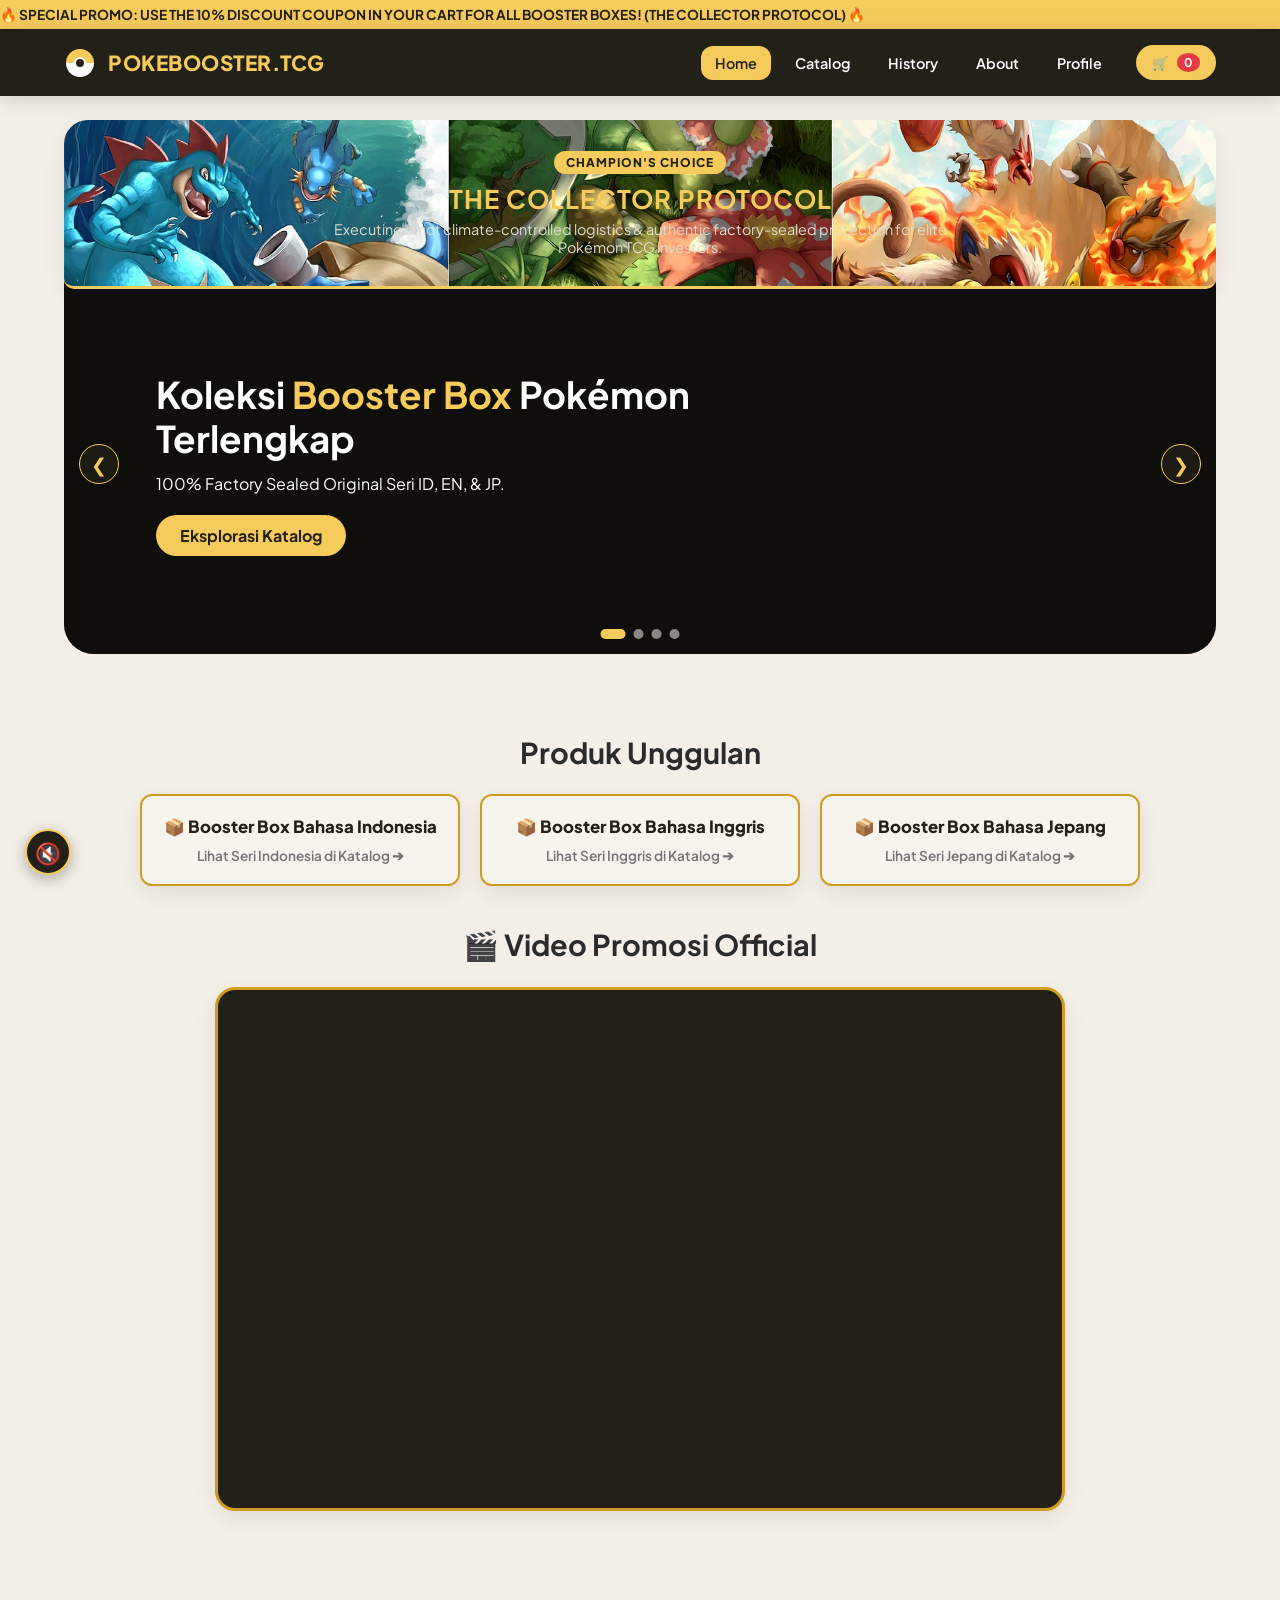
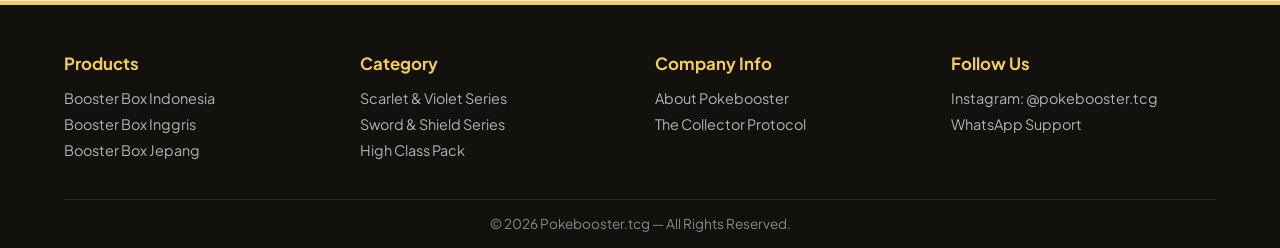
==== index.html @ 258d6175 "Fix HTML encoding issues in index.html" ====
<!DOCTYPE html>
<html lang="id">
<head>
  <meta charset="UTF-8">
  <meta name="viewport" content="width=device-width, initial-scale=1.0">
  <title>Pokebooster.tcg — Home</title>
  <link rel="stylesheet" href="style.css">
  <link href="https://fonts.googleapis.com/css2?family=Plus+Jakarta+Sans:wght@400;600;700;800&display=swap" rel="stylesheet">
</head>
<body>

  <!-- Efek Item Jatuh -->
  <div class="falling-layer">
    <div class="falling-item"></div>
    <div class="falling-item"></div>
    <div class="falling-item"></div>
    <div class="falling-item"></div>
    <div class="falling-item"></div>
  </div>

  <!-- Running Text Promosi -->
  <div class="running-text-container">
    <div class="running-text">
      🔥 SPECIAL PROMO: USE THE 10% DISCOUNT COUPON IN YOUR CART FOR ALL BOOSTER BOXES! (THE COLLECTOR PROTOCOL) 🔥
    </div>
  </div>

  <header>
    <div class="logo-container">
      <div class="ultraball-icon"></div>
      <div class="brand-title">POKEBOOSTER.TCG</div>
    </div>
    
    <button class="mobile-menu-btn" onclick="toggleMobileMenu()">☰</button>

    <nav id="mainNav">
      <ul class="nav-links">
        <li><a href="index.html" class="active">Home</a></li>
        <li><a href="produk.html">Catalog</a></li>
        <li><a href="riwayat.html">History</a></li>
        <li><a href="about.html">About</a></li>
        <li><a href="profil.html">Profile</a></li>
      </ul>
      <button class="cart-trigger" onclick="toggleCartDrawer(true)">
        🛒 <span class="cart-badge" id="cartBadge">0</span>
      </button>
    </nav>
  </header>

  <!-- Audio Background -->
  <audio id="bgAudio" loop src="Cynthia Theme Piano.mp3"></audio>
  <button class="music-toggle-btn-floating" id="audioBtn" onclick="toggleAudio()" title="Toggle BGM Audio">🔊</button>

  <div class="container" style="padding-top: 1.5rem;">
    <!-- Banner Tetap dengan Background Gambar -->
    <div class="protocol-banner-wrapper" style="background-image: url('./bg1 pokebosster.png');"> 
      <div class="protocol-badge">CHAMPION'S CHOICE</div>
      <h2>THE COLLECTOR PROTOCOL</h2>
      <p>Executing strict climate-controlled logistics & authentic factory-sealed protection for elite Pokémon TCG investors.</p>
    </div>

    <!-- Banner Slider -->
    <div class="hero-slider-container">
      <div class="slide-item active" style="background-image: url('./bannerc1.png');">
        <div class="hero-overlay"></div>
        <div class="hero-text">
          <h1>Koleksi <span>Booster Box</span> Pokémon Terlengkap</h1>
          <p>100% Factory Sealed Original Seri ID, EN, & JP.</p><br>
          <a href="produk.html" class="btn-primary">Eksplorasi Katalog</a>
        </div>
      </div>

      <div class="slide-item" style="background-image: url('./bannerc2.png');">
        <div class="hero-overlay"></div>
        <div class="hero-text">
          <h1>Diskon <span>10% All Item</span> Bulan Ini</h1>
          <p>Centang kupon diskon di keranjang belanja Anda!</p><br>
          <a href="produk.html" class="btn-primary">Beli Sekarang</a>
        </div>
      </div>

      <div class="slide-item" style="background-image: url('./bannerc3.png');">
        <div class="hero-overlay"></div>
        <div class="hero-text">
          <h1>Rilis Resmi <span>Seri Jepang & Inggris</span></h1>
          <p>Jaminan produk aman sampai tujuan dalam 2 hari kerja.</p><br>
          <a href="produk.html" class="btn-primary">Cek Seri Jepang</a>
        </div>
      </div>

      <div class="slide-item" style="background-image: url('./bannerc4.png');">
        <div class="hero-overlay"></div>
        <div class="hero-text">
          <h1>Pokebooster.tcg <span>Distributor TCG</span></h1>
          <p>Gudang penyimpanan dikontrol ketat demi menjaga kualitas box.</p><br>
          <a href="about.html" class="btn-primary">About Us</a>
        </div>
      </div>

      <button class="slider-arrow prev" onclick="prevSlide()">❮</button>
      <button class="slider-arrow next" onclick="nextSlide()">❯</button>

      <div class="slider-dots" id="sliderDots">
        <span class="dot active" onclick="goToSlide(0)"></span>
        <span class="dot" onclick="goToSlide(1)"></span>
        <span class="dot" onclick="goToSlide(2)"></span>
        <span class="dot" onclick="goToSlide(3)"></span>
      </div>
    </div>
  </div>

  <!-- Section Produk Unggulan -->
  <div class="container">
    <h2 class="section-title">Produk Unggulan</h2>
    <div class="featured-buttons-container">
      <div class="btn-featured-sub" onclick="window.location.href='produk.html?lang=id'">
        📦 Booster Box Bahasa Indonesia
        <span>Lihat Seri Indonesia di Katalog ➔</span>
      </div>
      <div class="btn-featured-sub" onclick="window.location.href='produk.html?lang=en'">
        📦 Booster Box Bahasa Inggris
        <span>Lihat Seri Inggris di Katalog ➔</span>
      </div>
      <div class="btn-featured-sub" onclick="window.location.href='produk.html?lang=jp'">
        📦 Booster Box Bahasa Jepang
        <span>Lihat Seri Jepang di Katalog ➔</span>
      </div>
    </div>

    <!-- SECTION BARU: Video Promosi YouTube -->
    <div class="video-promo-section">
      <h2 class="section-title" style="margin-top: 40px;">🎬 Video Promosi Official</h2>
      <div class="video-container">
        <iframe width="560" height="315" src="https://www.youtube.com/embed/05w9UVH6zoQ?si=ic3WbvAwfk0LDoc3" title="YouTube video player" frameborder="0" allow="accelerometer; autoplay; clipboard-write; encrypted-media; gyroscope; picture-in-picture; web-share" referrerpolicy="strict-origin-when-cross-origin" allowfullscreen></iframe>
      </div>
    </div>
  </div>

  <!-- Cart Drawer -->
  <div class="cart-drawer" id="cartDrawer">
    <div class="drawer-header">
      <h3>Shopping Cart</h3>
      <button onclick="toggleCartDrawer(false)" style="background:none; border:none; font-size:1.5rem; cursor:pointer;">&times;</button>
    </div>
    <div class="cart-items" id="cartItems"></div>
    
    <div class="coupon-checkbox-container">
      <label class="coupon-label">
        <input type="checkbox" id="discountCheckbox" onchange="toggleDiscount(this.checked)">
        <span>🎟️ Gunakan Kupon Diskon 10%</span>
      </label>
    </div>

    <div class="drawer-footer">
      <div class="total-price" style="display:flex; justify-content:space-between; font-weight:800; margin-bottom:15px;">
        <span>Total:</span><span id="cartTotal">Rp 0</span>
      </div>
      <a href="checkout.html" class="btn-primary" style="display:block; text-align:center;">Proceed to Checkout</a>
    </div>
  </div>

  <!-- Footer Rapi & Seragam -->
  <footer>
    <div class="footer-content">
      <div class="footer-col">
        <h4>Products</h4>
        <ul>
          <li><a href="produk.html?lang=id">Booster Box Indonesia</a></li>
          <li><a href="produk.html?lang=en">Booster Box Inggris</a></li>
          <li><a href="produk.html?lang=jp">Booster Box Jepang</a></li>
        </ul>
      </div>
      <div class="footer-col">
        <h4>Category</h4>
        <ul>
          <li>Scarlet & Violet Series</li>
          <li>Sword & Shield Series</li>
          <li>High Class Pack</li>
        </ul>
      </div>
      <div class="footer-col">
        <h4>Company Info</h4>
        <ul>
          <li><a href="about.html">About Pokebooster</a></li>
          <li><a href="about.html">The Collector Protocol</a></li>
        </ul>
      </div>
      <div class="footer-col">
        <h4>Follow Us</h4>
        <ul>
          <li>Instagram: @pokebooster.tcg</li>
          <li>WhatsApp Support</li>
        </ul>
      </div>
    </div>
    <div class="footer-bottom">
      &copy; 2026 Pokebooster.tcg — All Rights Reserved.
    </div>
  </footer>

  <script src="script.js"></script>
  <script>
    let slideIndex = 0;
    const slides = document.querySelectorAll('.slide-item');
    const dots = document.querySelectorAll('.dot');
    let slideTimer;

    function showSlide(n) {
      slides.forEach(s => s.classList.remove('active'));
      dots.forEach(d => d.classList.remove('active'));
      
      slideIndex = (n + slides.length) % slides.length;
      slides[slideIndex].classList.add('active');
      if(dots[slideIndex]) dots[slideIndex].classList.add('active');
    }

    function nextSlide() { showSlide(slideIndex + 1); resetSlideTimer(); }
    function prevSlide() { showSlide(slideIndex - 1); resetSlideTimer(); }
    function goToSlide(n) { showSlide(n); resetSlideTimer(); }

    function resetSlideTimer() {
      clearInterval(slideTimer);
      slideTimer = setInterval(() => { showSlide(slideIndex + 1); }, 6000);
    }

    resetSlideTimer();

    // Handling Autoplay Audio
    document.addEventListener('click', function() {
      const audio = document.getElementById('bgAudio');
      if (audio && audio.paused) {
        audio.play().catch(error => console.log("Autoplay diblokir browser:", error));
      }
    }, { once: true });

    function toggleAudio() {
      const audio = document.getElementById('bgAudio');
      const btn = document.getElementById('audioBtn');
      if (audio.paused) {
        audio.play();
        btn.textContent = '🔊';
      } else {
        audio.pause();
        btn.textContent = '🔇';
      }
    }
  </script>
</body>
</html>
---- style.css ----
/* =========================================================
   FILENAME: style.css
   ========================================================= */

/* Palette Ultra Ball, Cynthia Theme & Reversed White/Warm Colors */
:root {
  --primary-gold: #f5cb5c;
  --secondary-gold: #cd9c20;
  --dark-black: #1a1a1a;
  --jet-black: #232018;
  
  --warm-bg: #ffffff;
  --card-bg: #f7f4ed;
  --accent-cream: #f2ecdd;
  
  --text-dark: #2b2b2b;
  --text-muted: #737373;
  --radius-lg: 20px;
  --radius-md: 12px;
  --shadow-soft: 0 8px 24px rgba(0, 0, 0, 0.08);
}

* {
  margin: 0;
  padding: 0;
  box-sizing: border-box;
  font-family: 'Plus Jakarta Sans', sans-serif;
}

body {
  /* Background Pattern Utama Seluruh Halaman */
  background-color: #f4f0e8;
  background-image: url('background.jpg'); /* <--- INPUT FOTO BACKGROUND (Simpan file background.jpg di folder root project) */
  background-repeat: repeat;
  background-size: 350px auto;
  color: var(--text-dark);
  position: relative;
  overflow-x: hidden;
}

a {
  text-decoration: none;
  color: inherit;
}

/* --- Efek Animasi Item Jatuh --- */
.falling-layer {
  position: fixed;
  top: 0;
  left: 0;
  width: 100%;
  height: 100vh;
  pointer-events: none;
  z-index: 0;
  overflow: hidden;
}

.falling-item {
  position: absolute;
  top: -50px;
  width: 40px;
  height: 40px;
  background-image: url('falling-item.png'); /* <--- INPUT FOTO ITEM JATUH (Misal icon Pokeball PNG transparan) */
  background-size: contain;
  background-repeat: no-repeat;
  opacity: 0.8;
  animation: fallAndFade 5s linear infinite;
}

.falling-item:nth-child(1) { left: 10%; animation-delay: 0s; animation-duration: 4.5s; }
.falling-item:nth-child(2) { left: 30%; animation-delay: 1.5s; animation-duration: 5.5s; }
.falling-item:nth-child(3) { left: 55%; animation-delay: 0.8s; animation-duration: 4.8s; }
.falling-item:nth-child(4) { left: 75%; animation-delay: 2.2s; animation-duration: 5.2s; }
.falling-item:nth-child(5) { left: 90%; animation-delay: 3.1s; animation-duration: 6s; }

@keyframes fallAndFade {
  0% {
    top: -50px;
    opacity: 0.9;
    transform: translateY(0) rotate(0deg);
    filter: blur(0px);
  }
  70% {
    opacity: 0.6;
    filter: blur(1px);
  }
  100% {
    top: 25vh;
    opacity: 0;
    transform: translateY(0) rotate(180deg);
    filter: blur(4px);
  }
}

/* Running Text Promo */
.running-text-container {
  background: var(--primary-gold);
  color: var(--jet-black);
  font-weight: 700;
  padding: 6px 0;
  overflow: hidden;
  white-space: nowrap;
  font-size: 0.85rem;
  position: relative;
  z-index: 10;
}

.running-text {
  display: inline-block;
  animation: marquee 18s linear infinite;
}

@keyframes marquee {
  0% { transform: translateX(100%); }
  100% { transform: translateX(-100%); }
}

/* Header & Navigasi */
header {
  background: var(--jet-black);
  color: #fff;
  padding: 1rem 5%;
  display: flex;
  justify-content: space-between;
  align-items: center;
  position: sticky;
  top: 0;
  z-index: 100;
  box-shadow: 0 4px 20px rgba(0, 0, 0, 0.15);
}

.logo-container {
  display: flex;
  align-items: center;
  gap: 12px;
}

.ultraball-icon {
  width: 32px;
  height: 32px;
  border-radius: 50%;
  background: linear-gradient(180deg, var(--primary-gold) 50%, #fff 50%);
  border: 2px solid var(--jet-black);
  position: relative;
}

.ultraball-icon::after {
  content: '';
  position: absolute;
  top: 50%; left: 50%;
  transform: translate(-50%, -50%);
  width: 8px; height: 8px;
  background: var(--jet-black);
  border-radius: 50%;
  border: 2px solid #fff;
}

.brand-title {
  font-size: 1.3rem;
  font-weight: 800;
  color: var(--primary-gold);
  letter-spacing: 0.5px;
}

nav {
  display: flex;
  align-items: center;
  gap: 20px;
}

.nav-links {
  display: flex;
  gap: 10px;
  list-style: none;
}

.nav-links a {
  color: #fff;
  font-weight: 600;
  padding: 8px 14px;
  border-radius: var(--radius-md);
  transition: all 0.3s ease;
  font-size: 0.9rem;
}

.nav-links a:hover,
.nav-links a.active {
  background: var(--primary-gold);
  color: var(--jet-black);
}

.mobile-menu-btn {
  display: none;
  background: none;
  border: none;
  color: var(--primary-gold);
  font-size: 1.8rem;
  cursor: pointer;
}

.cart-trigger {
  position: relative;
  background: var(--primary-gold);
  border: none;
  padding: 8px 16px;
  border-radius: 30px;
  cursor: pointer;
  font-weight: 700;
  color: var(--jet-black);
  display: flex;
  align-items: center;
  gap: 8px;
}

.cart-badge {
  background: #e63946;
  color: white;
  font-size: 0.75rem;
  padding: 2px 7px;
  border-radius: 50%;
}

/* Floating Audio Button */
.music-toggle-btn-floating {
  position: fixed;
  bottom: 25px;
  left: 25px;
  width: 46px;
  height: 46px;
  border-radius: 50%;
  background: var(--jet-black);
  color: var(--primary-gold);
  border: 2px solid var(--primary-gold);
  font-size: 1.3rem;
  cursor: pointer;
  display: flex;
  align-items: center;
  justify-content: center;
  z-index: 150;
  box-shadow: 0 4px 15px rgba(0,0,0,0.3);
  transition: transform 0.2s;
}

.music-toggle-btn-floating:hover {
  transform: scale(1.1);
}

/* Banner Tetap (Champion's Choice) */
.protocol-banner-wrapper {
  position: relative;
  background-image: linear-gradient(rgba(26, 23, 16, 0.82), rgba(26, 23, 16, 0.82)), url('banner-protocol.jpg'); /* <--- INPUT GAMBAR BANNER TETAP (Simpan banner-protocol.jpg di folder root) */
  background-size: cover;
  background-position: center;
  color: #fff;
  padding: 30px 35px;
  border-radius: 24px 24px 10px 10px;
  border-bottom: 3px solid var(--primary-gold);
  box-shadow: var(--shadow-soft);
  margin-bottom: -15px;
  z-index: 2;
  text-align: center;
}

.protocol-badge {
  display: inline-block;
  background: var(--primary-gold);
  color: var(--jet-black);
  font-size: 0.75rem;
  font-weight: 800;
  padding: 4px 12px;
  border-radius: 20px;
  letter-spacing: 1px;
  margin-bottom: 8px;
}

.protocol-banner-wrapper h2 {
  font-size: 1.6rem;
  color: var(--primary-gold);
  letter-spacing: 1px;
}

.protocol-banner-wrapper p {
  font-size: 0.9rem;
  color: #e0dcd0;
  max-width: 650px;
  margin: 5px auto 0;
}

/* Slider */
.hero-slider-container {
  position: relative;
  width: 100%;
  height: 380px;
  overflow: hidden;
  border-radius: 10px 10px 30px 30px;
  background: var(--jet-black);
  z-index: 1;
}

.slide-item {
  position: absolute;
  top: 0; left: 0; width: 100%; height: 100%;
  opacity: 0;
  transition: opacity 0.8s ease-in-out;
  display: flex;
  align-items: center;
  justify-content: space-between;
  padding: 0 8%;
  background-size: cover;
  background-position: center;
}

.slide-item.active { opacity: 1; }

.hero-overlay {
  position: absolute;
  top:0; left:0; width:100%; height:100%;
  background: rgba(0, 0, 0, 0.55);
}

.hero-text {
  position: relative;
  z-index: 2;
  max-width: 600px;
  color: #fff;
}

.hero-text h1 {
  font-size: 2.3rem;
  line-height: 1.2;
  margin-bottom: 0.8rem;
}

.hero-text span { color: var(--primary-gold); }

.slider-arrow {
  position: absolute;
  top: 50%;
  transform: translateY(-50%);
  background: rgba(35, 32, 24, 0.7);
  color: var(--primary-gold);
  border: 1px solid var(--primary-gold);
  width: 40px; height: 40px;
  border-radius: 50%;
  font-size: 1.2rem;
  cursor: pointer;
  z-index: 10;
  display: flex;
  align-items: center;
  justify-content: center;
  transition: background 0.2s;
}

.slider-arrow:hover {
  background: var(--primary-gold);
  color: var(--jet-black);
}

.slider-arrow.prev { left: 15px; }
.slider-arrow.next { right: 15px; }

.slider-dots {
  position: absolute;
  bottom: 15px;
  left: 50%;
  transform: translateX(-50%);
  display: flex;
  gap: 8px;
  z-index: 10;
}

.dot {
  width: 10px; height: 10px;
  background: rgba(255, 255, 255, 0.5);
  border-radius: 50%;
  cursor: pointer;
  transition: all 0.3s;
}

.dot.active {
  background: var(--primary-gold);
  width: 25px;
  border-radius: 10px;
}

.btn-primary {
  display: inline-block;
  padding: 10px 24px;
  background: var(--primary-gold);
  color: var(--jet-black);
  font-weight: 700;
  border-radius: 30px;
  border: none;
  cursor: pointer;
  transition: transform 0.2s, background 0.2s;
  text-align: center;
}

.btn-primary:hover {
  transform: translateY(-2px);
}

.btn-back {
  background: var(--accent-cream);
  color: var(--jet-black);
  border: 1px solid #d5cfbd;
  padding: 6px 14px;
  border-radius: 6px;
  font-weight: 700;
  font-size: 0.85rem;
  text-decoration: none;
  display: inline-block;
  transition: background 0.2s;
}

.btn-back:hover {
  background: var(--primary-gold);
}

.container {
  padding: 2.5rem 5%;
  position: relative;
  z-index: 1;
}

.section-title {
  font-size: 1.8rem;
  margin-bottom: 1.5rem;
  text-align: center;
}

/* Feature Submenu Buttons */
.featured-buttons-container {
  display: flex;
  justify-content: center;
  gap: 20px;
  flex-wrap: wrap;
  margin-top: 20px;
}

.btn-featured-sub {
  flex: 1;
  min-width: 240px;
  max-width: 320px;
  padding: 20px 15px;
  background: var(--card-bg);
  border: 2px solid var(--secondary-gold);
  border-radius: var(--radius-md);
  text-align: center;
  font-weight: 800;
  font-size: 1.05rem;
  color: var(--jet-black);
  box-shadow: var(--shadow-soft);
  cursor: pointer;
  transition: all 0.3s ease;
  display: flex;
  flex-direction: column;
  align-items: center;
  gap: 10px;
}

.btn-featured-sub:hover {
  background: var(--primary-gold);
  transform: translateY(-4px);
  box-shadow: 0 10px 20px rgba(0,0,0,0.12);
}

.btn-featured-sub span {
  font-size: 0.85rem;
  font-weight: 600;
  color: var(--text-muted);
}

/* Section Video Promo YouTube */
.video-promo-section {
  margin-top: 40px;
  text-align: center;
}

.video-container {
  position: relative;
  width: 100%;
  max-width: 850px;
  margin: 0 auto;
  padding-bottom: 45%; /* Aspect Ratio 16:9 Ringkas */
  height: 0;
  overflow: hidden;
  border-radius: var(--radius-lg);
  border: 3px solid var(--secondary-gold);
  box-shadow: var(--shadow-soft);
  background: var(--jet-black);
}

.video-container iframe {
  position: absolute;
  top: 0;
  left: 0;
  width: 100%;
  height: 100%;
  border: 0;
}

.product-grid {
  display: grid;
  grid-template-columns: repeat(3, 1fr);
  gap: 25px;
}

.product-card {
  background: var(--card-bg);
  border-radius: var(--radius-md);
  padding: 12px;
  box-shadow: var(--shadow-soft);
  border: 1px solid #e2ded4;
  position: relative;
  cursor: pointer;
  transition: transform 0.2s, box-shadow 0.2s;
}

.product-card:hover {
  transform: translateY(-4px);
  box-shadow: 0 10px 20px rgba(0,0,0,0.1);
}

.card-ultraball-badge {
  position: absolute;
  top: 18px; right: 18px;
  z-index: 5;
}

.product-img {
  width: 100%;
  height: 200px;
  object-fit: cover;
  border-radius: 8px;
  margin-bottom: 10px;
  background: #fff;
}

.card-amor-info {
  background: var(--accent-cream);
  padding: 10px;
  border-radius: 8px;
  display: flex;
  justify-content: space-between;
  align-items: center;
  margin-bottom: 10px;
}

.card-amor-title {
  font-size: 0.95rem;
  font-weight: 700;
  color: var(--jet-black);
  max-width: 60%;
  white-space: nowrap;
  overflow: hidden;
  text-overflow: ellipsis;
}

.card-amor-price {
  font-size: 0.95rem;
  font-weight: 800;
  color: #c92a2a;
  background: #ffe3e3;
  padding: 4px 8px;
  border-radius: 6px;
}

.btn-add-cart {
  width: 100%;
  background: var(--jet-black);
  color: #fff;
  border: none;
  padding: 8px;
  border-radius: 6px;
  font-weight: 700;
  cursor: pointer;
}

.btn-add-cart:hover {
  background: var(--primary-gold);
  color: var(--jet-black);
}

/* Profile Card */
.profile-card {
  background: var(--card-bg);
  border: 2px solid var(--primary-gold);
  border-radius: var(--radius-lg);
  padding: 25px;
  display: flex;
  gap: 25px;
  align-items: center;
  max-width: 650px;
  margin: auto;
  box-shadow: var(--shadow-soft);
}

.profile-img {
  width: 140px;
  height: 160px;
  object-fit: cover;
  border-radius: 10px;
  border: 2px solid var(--jet-black);
}

.profile-info h3 { margin-bottom: 12px; font-size: 1.2rem; }
.profile-info p { margin-bottom: 6px; font-size: 0.95rem; }

/* Filter & Search */
.sidebar-floating {
  position: fixed;
  left: 15px;
  top: 50%;
  transform: translateY(-50%);
  background: var(--jet-black);
  padding: 12px 8px;
  border-radius: 25px;
  display: flex;
  flex-direction: column;
  gap: 12px;
  z-index: 90;
}

.filter-btn {
  background: transparent;
  border: none;
  color: #fff;
  font-weight: 700;
  cursor: pointer;
  width: 36px; height: 36px;
  border-radius: 50%;
}

.filter-btn.active, .filter-btn:hover {
  background: var(--primary-gold);
  color: var(--jet-black);
}

.search-container {
  max-width: 400px;
  margin: 0 auto 25px;
}

.search-input {
  width: 100%;
  padding: 10px 18px;
  border-radius: 20px;
  border: 1px solid #ccc;
  outline: none;
  background: var(--card-bg);
}

/* Cart Drawer */
.cart-drawer {
  position: fixed;
  top: 0; right: -400px;
  width: 360px; height: 100vh;
  background: #fff;
  box-shadow: -5px 0 25px rgba(0, 0, 0, 0.15);
  z-index: 200;
  transition: right 0.3s ease;
  padding: 20px;
  display: flex;
  flex-direction: column;
}

.cart-drawer.open { right: 0; }

.drawer-header {
  display: flex;
  justify-content: space-between;
  align-items: center;
  border-bottom: 2px solid var(--card-bg);
  padding-bottom: 10px;
}

.cart-items { flex: 1; overflow-y: auto; margin: 15px 0; }

.cart-item {
  display: flex;
  gap: 10px;
  margin-bottom: 12px;
  align-items: center;
  border-bottom: 1px solid #eee;
  padding-bottom: 8px;
}

.cart-item-img { width: 50px; height: 50px; border-radius: 6px; object-fit: cover; }

.btn-delete-item {
  background: none;
  border: none;
  color: #e63946;
  cursor: pointer;
  font-size: 1.1rem;
}

.coupon-checkbox-container {
  background: var(--card-bg);
  padding: 10px 12px;
  border-radius: 8px;
  margin-bottom: 15px;
  border: 1px solid #e0dad0;
}

.coupon-label {
  display: flex;
  align-items: center;
  gap: 10px;
  font-size: 0.85rem;
  font-weight: 700;
  cursor: pointer;
  color: var(--jet-black);
}

.coupon-label input[type="checkbox"] {
  width: 18px; height: 18px;
  accent-color: var(--secondary-gold);
  cursor: pointer;
}

.centered-wrapper {
  min-height: 75vh;
  display: flex;
  justify-content: center;
  align-items: center;
  padding: 20px;
  position: relative;
  z-index: 1;
}

.form-box {
  background: var(--card-bg);
  padding: 30px;
  border-radius: var(--radius-lg);
  width: 100%;
  max-width: 480px;
  box-shadow: var(--shadow-soft);
  border: 1px solid #e0e0e0;
}

.form-group { margin-bottom: 15px; }
.form-group label { display: block; font-weight: 600; margin-bottom: 5px; }
.form-group input, .form-group select {
  width: 100%;
  padding: 10px;
  border-radius: 8px;
  border: 1px solid #ccc;
  background: #fff;
}

/* Footer Rapi Seragam */
footer {
  background: #12110e;
  color: #e0e0e0;
  padding: 3rem 5% 1rem;
  border-top: 4px solid var(--primary-gold);
  margin-top: 50px;
  position: relative;
  z-index: 10;
}

.footer-content {
  display: grid;
  grid-template-columns: repeat(auto-fit, minmax(180px, 1fr));
  gap: 30px;
  margin-bottom: 2rem;
}

.footer-col h4 {
  color: var(--primary-gold);
  margin-bottom: 15px;
  font-size: 1.05rem;
}

.footer-col ul { list-style: none; }
.footer-col ul li { margin-bottom: 8px; font-size: 0.9rem; color: #b3b3b3; }
.footer-col ul li a { color: #b3b3b3; transition: color 0.2s; }
.footer-col ul li a:hover { color: var(--primary-gold); }

.footer-bottom {
  text-align: center;
  padding-top: 15px;
  border-top: 1px solid #2b2b2b;
  font-size: 0.85rem;
  color: #888;
}

/* Media Query Responsif Mobile */
@media (max-width: 768px) {
  header { padding: 0.8rem 4%; }
  .mobile-menu-btn { display: block; }

  nav {
    position: absolute;
    top: 100%;
    left: 0;
    width: 100%;
    background: var(--jet-black);
    flex-direction: column;
    align-items: flex-start;
    padding: 15px 5%;
    display: none;
    border-bottom: 2px solid var(--primary-gold);
    box-shadow: 0 10px 15px rgba(0,0,0,0.3);
  }

  nav.open { display: flex; }

  .nav-links {
    flex-direction: column;
    width: 100%;
    gap: 5px;
  }

  .nav-links a {
    display: block;
    width: 100%;
    padding: 10px;
  }

  .cart-trigger {
    margin-top: 10px;
    width: 100%;
    justify-content: center;
  }

  .product-grid { grid-template-columns: 1fr; }
  
  .sidebar-floating {
    position: static;
    transform: none;
    flex-direction: row;
    justify-content: center;
    margin-bottom: 15px;
    border-radius: 12px;
  }

  .hero-slider-container { height: 300px; }
  .hero-text h1 { font-size: 1.5rem; }
  .profile-card { flex-direction: column; text-align: center; }
  .video-container { padding-bottom: 56.25%; }
}
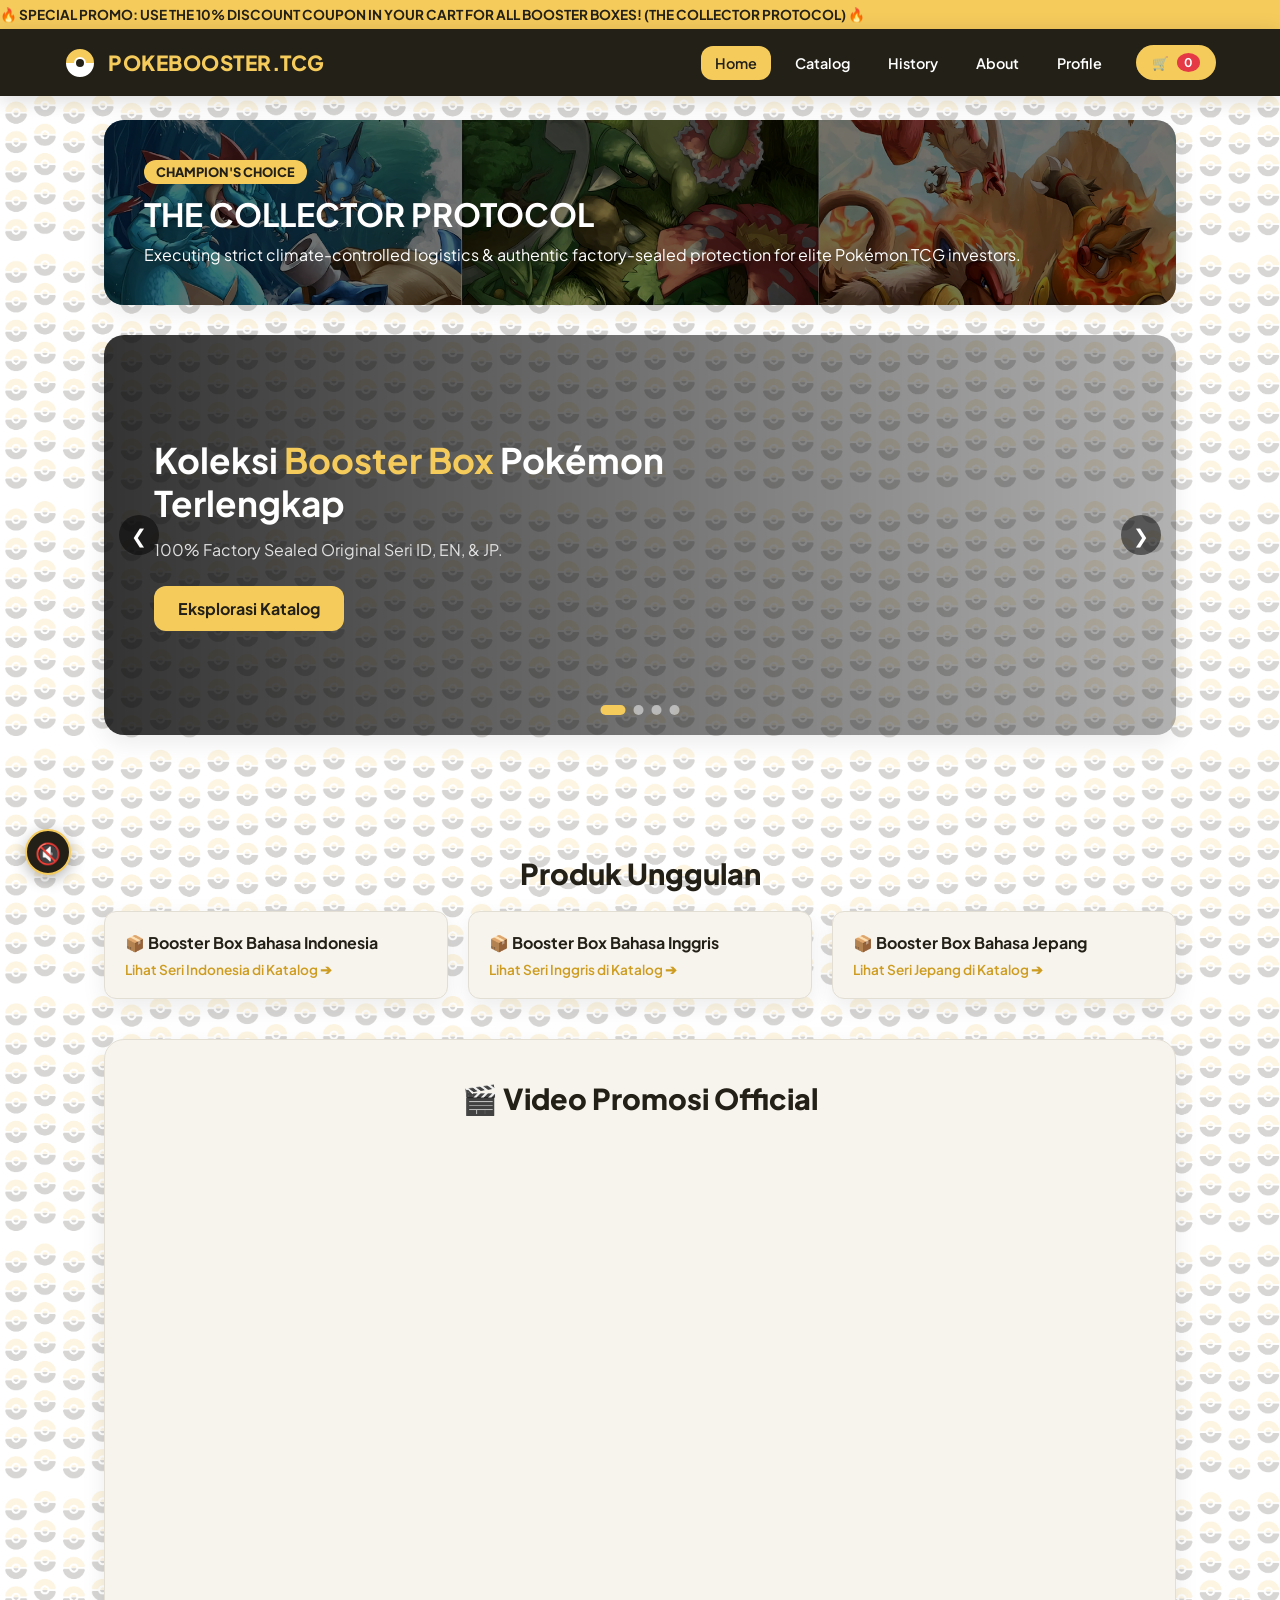
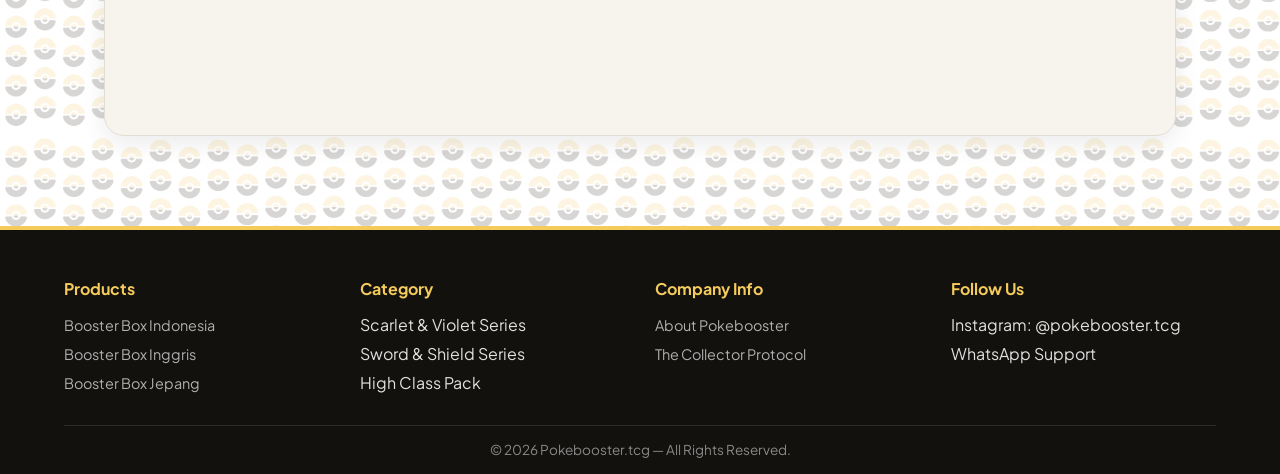
==== commit 90da4dfd: "Update index.html" ====
--- a/index.html
+++ b/index.html
@@ -4,12 +4,560 @@
   <meta charset="UTF-8">
   <meta name="viewport" content="width=device-width, initial-scale=1.0">
   <title>Pokebooster.tcg — Home</title>
-  <link rel="stylesheet" href="style.css">
   <link href="https://fonts.googleapis.com/css2?family=Plus+Jakarta+Sans:wght@400;600;700;800&display=swap" rel="stylesheet">
+  <style>
+    :root {
+      --primary-gold: #f5cb5c;
+      --secondary-gold: #cd9c20;
+      --jet-black: #232018;
+      --card-bg: #f7f4ed;
+      --text-dark: #2b2b2b;
+      --radius-lg: 20px;
+      --radius-md: 12px;
+      --shadow-soft: 0 8px 24px rgba(0, 0, 0, 0.08);
+    }
+
+    * {
+      margin: 0;
+      padding: 0;
+      box-sizing: border-box;
+      font-family: 'Plus Jakarta Sans', sans-serif;
+    }
+
+    /* KELUHAN 3: Background utama wajib menggunakan "bg putih pokeball.png" */
+    body {
+      background-color: #f4f0e8;
+      background-image: url('bg putih pokeball.png');
+      background-repeat: repeat;
+      background-size: 350px auto;
+      color: var(--text-dark);
+      position: relative;
+      overflow-x: hidden;
+    }
+
+    a {
+      text-decoration: none;
+      color: inherit;
+    }
+
+    /* KELUHAN 2: Perbaikan total efek item jatuh wajib menggunakan "POKEBALL.png" agar tampil aktif */
+    .falling-layer {
+      position: fixed;
+      top: 0;
+      left: 0;
+      width: 100%;
+      height: 100vh;
+      pointer-events: none;
+      z-index: 0;
+      overflow: hidden;
+    }
+
+    .falling-item {
+      position: absolute;
+      top: -50px;
+      width: 45px;
+      height: 45px;
+      background-image: url('POKEBALL.png');
+      background-size: contain;
+      background-repeat: no-repeat;
+      opacity: 0.85;
+      animation: fallAndFade 6s linear infinite;
+    }
+
+    .falling-item:nth-child(1) { left: 10%; animation-delay: 0s; animation-duration: 5s; }
+    .falling-item:nth-child(2) { left: 25%; animation-delay: 1.5s; animation-duration: 6s; }
+    .falling-item:nth-child(3) { left: 45%; animation-delay: 0.5s; animation-duration: 4.5s; }
+    .falling-item:nth-child(4) { left: 65%; animation-delay: 2.2s; animation-duration: 5.5s; }
+    .falling-item:nth-child(5) { left: 85%; animation-delay: 1s; animation-duration: 6.5s; }
+
+    @keyframes fallAndFade {
+      0% {
+        top: -60px;
+        opacity: 0.9;
+        transform: translateY(0) rotate(0deg);
+      }
+      100% {
+        top: 100vh;
+        opacity: 0.1;
+        transform: translateY(0) rotate(360deg);
+      }
+    }
+
+    /* Running Text Promo */
+    .running-text-container {
+      background: var(--primary-gold);
+      color: var(--jet-black);
+      font-weight: 700;
+      padding: 6px 0;
+      overflow: hidden;
+      white-space: nowrap;
+      font-size: 0.85rem;
+      position: relative;
+      z-index: 10;
+    }
+
+    .running-text {
+      display: inline-block;
+      animation: marquee 18s linear infinite;
+    }
+
+    @keyframes marquee {
+      0% { transform: translateX(100%); }
+      100% { transform: translateX(-100%); }
+    }
+
+    /* Header & Navigasi */
+    header {
+      background: var(--jet-black);
+      color: #fff;
+      padding: 1rem 5%;
+      display: flex;
+      justify-content: space-between;
+      align-items: center;
+      position: sticky;
+      top: 0;
+      z-index: 100;
+      box-shadow: 0 4px 20px rgba(0, 0, 0, 0.15);
+    }
+
+    .logo-container {
+      display: flex;
+      align-items: center;
+      gap: 12px;
+    }
+
+    .ultraball-icon {
+      width: 32px;
+      height: 32px;
+      border-radius: 50%;
+      background: linear-gradient(180deg, var(--primary-gold) 50%, #fff 50%);
+      border: 2px solid var(--jet-black);
+      position: relative;
+    }
+
+    .ultraball-icon::after {
+      content: '';
+      position: absolute;
+      top: 50%; left: 50%;
+      transform: translate(-50%, -50%);
+      width: 8px; height: 8px;
+      background: var(--jet-black);
+      border-radius: 50%;
+      border: 2px solid #fff;
+    }
+
+    .brand-title {
+      font-size: 1.3rem;
+      font-weight: 800;
+      color: var(--primary-gold);
+      letter-spacing: 0.5px;
+    }
+
+    nav {
+      display: flex;
+      align-items: center;
+      gap: 20px;
+    }
+
+    .nav-links {
+      display: flex;
+      gap: 10px;
+      list-style: none;
+    }
+
+    .nav-links a {
+      color: #fff;
+      font-weight: 600;
+      padding: 8px 14px;
+      border-radius: var(--radius-md);
+      transition: all 0.3s ease;
+      font-size: 0.9rem;
+    }
+
+    .nav-links a:hover,
+    .nav-links a.active {
+      background: var(--primary-gold);
+      color: var(--jet-black);
+    }
+
+    .mobile-menu-btn {
+      display: none;
+      background: none;
+      border: none;
+      color: var(--primary-gold);
+      font-size: 1.8rem;
+      cursor: pointer;
+    }
+
+    .cart-trigger {
+      position: relative;
+      background: var(--primary-gold);
+      border: none;
+      padding: 8px 16px;
+      border-radius: 30px;
+      cursor: pointer;
+      font-weight: 700;
+      color: var(--jet-black);
+      display: flex;
+      align-items: center;
+      gap: 8px;
+    }
+
+    .cart-badge {
+      background: #e63946;
+      color: white;
+      font-size: 0.75rem;
+      padding: 2px 7px;
+      border-radius: 50%;
+    }
+
+    .music-toggle-btn-floating {
+      position: fixed;
+      bottom: 25px;
+      left: 25px;
+      width: 46px;
+      height: 46px;
+      border-radius: 50%;
+      background: var(--jet-black);
+      color: var(--primary-gold);
+      border: 2px solid var(--primary-gold);
+      font-size: 1.3rem;
+      cursor: pointer;
+      display: flex;
+      align-items: center;
+      justify-content: center;
+      z-index: 150;
+      box-shadow: 0 4px 15px rgba(0,0,0,0.3);
+      transition: transform 0.2s;
+    }
+
+    .music-toggle-btn-floating:hover {
+      transform: scale(1.1);
+    }
+
+    .container {
+      padding: 2.5rem 5%;
+      position: relative;
+      z-index: 1;
+      max-width: 1200px;
+      margin: 0 auto;
+    }
+
+    .protocol-banner-wrapper {
+      background-size: cover;
+      background-position: center;
+      border-radius: var(--radius-lg);
+      padding: 40px;
+      color: white;
+      margin-bottom: 30px;
+      box-shadow: var(--shadow-soft);
+      position: relative;
+      overflow: hidden;
+    }
+    
+    .protocol-banner-wrapper::before {
+      content: '';
+      position: absolute;
+      top: 0; left: 0; width: 100%; height: 100%;
+      background: rgba(0,0,0,0.55);
+      z-index: 1;
+    }
+
+    .protocol-banner-wrapper > * {
+      position: relative;
+      z-index: 2;
+    }
+
+    .protocol-badge {
+      display: inline-block;
+      background: var(--primary-gold);
+      color: var(--jet-black);
+      padding: 4px 12px;
+      border-radius: 20px;
+      font-weight: 800;
+      font-size: 0.8rem;
+      margin-bottom: 10px;
+    }
+
+    .protocol-banner-wrapper h2 {
+      font-size: 2rem;
+      margin-bottom: 10px;
+    }
+
+    /* Hero Slider */
+    .hero-slider-container {
+      position: relative;
+      border-radius: var(--radius-lg);
+      overflow: hidden;
+      height: 400px;
+      box-shadow: var(--shadow-soft);
+      margin-bottom: 40px;
+    }
+
+    .slide-item {
+      position: absolute;
+      top: 0; left: 0; width: 100%; height: 100%;
+      background-size: cover;
+      background-position: center;
+      display: flex;
+      align-items: center;
+      padding: 50px;
+      opacity: 0;
+      transition: opacity 0.8s ease-in-out;
+    }
+
+    .slide-item.active {
+      opacity: 1;
+    }
+
+    .hero-overlay {
+      position: absolute;
+      top: 0; left: 0; width: 100%; height: 100%;
+      background: linear-gradient(90deg, rgba(0,0,0,0.8) 0%, rgba(0,0,0,0.3) 100%);
+      z-index: 1;
+    }
+
+    .hero-text {
+      position: relative;
+      z-index: 2;
+      color: white;
+      max-width: 600px;
+    }
+
+    .hero-text h1 {
+      font-size: 2.2rem;
+      margin-bottom: 15px;
+      line-height: 1.2;
+    }
+
+    .hero-text h1 span {
+      color: var(--primary-gold);
+    }
+
+    .hero-text p {
+      font-size: 1rem;
+      color: #e0e0e0;
+      margin-bottom: 5px;
+    }
+
+    .btn-primary {
+      display: inline-block;
+      background: var(--primary-gold);
+      color: var(--jet-black);
+      padding: 12px 24px;
+      border-radius: var(--radius-md);
+      font-weight: 700;
+      transition: transform 0.2s;
+      border: none;
+      cursor: pointer;
+    }
+
+    .btn-primary:hover {
+      transform: translateY(-2px);
+      background: #e9be4a;
+    }
+
+    .slider-arrow {
+      position: absolute;
+      top: 50%;
+      transform: translateY(-50%);
+      background: rgba(0,0,0,0.5);
+      color: white;
+      border: none;
+      width: 40px; height: 40px;
+      border-radius: 50%;
+      cursor: pointer;
+      z-index: 5;
+      font-size: 1.2rem;
+      display: flex;
+      align-items: center;
+      justify-content: center;
+    }
+
+    .slider-arrow.prev { left: 15px; }
+    .slider-arrow.next { right: 15px; }
+
+    .slider-dots {
+      position: absolute;
+      bottom: 20px; left: 50%;
+      transform: translateX(-50%);
+      display: flex;
+      gap: 8px;
+      z-index: 5;
+    }
+
+    .dot {
+      width: 10px; height: 10px;
+      border-radius: 50%;
+      background: rgba(255,255,255,0.5);
+      cursor: pointer;
+    }
+
+    .dot.active {
+      background: var(--primary-gold);
+      width: 25px;
+      border-radius: 5px;
+    }
+
+    .section-title {
+      font-size: 1.8rem;
+      margin-bottom: 20px;
+      text-align: center;
+      color: var(--jet-black);
+      font-weight: 800;
+    }
+
+    .featured-buttons-container {
+      display: grid;
+      grid-template-columns: repeat(auto-fit, minmax(280px, 1fr));
+      gap: 20px;
+      margin-bottom: 40px;
+    }
+
+    .btn-featured-sub {
+      background: var(--card-bg);
+      border: 1px solid #e2ded4;
+      padding: 20px;
+      border-radius: var(--radius-md);
+      cursor: pointer;
+      box-shadow: var(--shadow-soft);
+      transition: transform 0.2s;
+      font-weight: 700;
+      color: var(--jet-black);
+    }
+
+    .btn-featured-sub:hover {
+      transform: translateY(-4px);
+      border-color: var(--primary-gold);
+    }
+
+    .btn-featured-sub span {
+      display: block;
+      font-size: 0.85rem;
+      color: var(--secondary-gold);
+      margin-top: 8px;
+      font-weight: 600;
+    }
+
+    .video-promo-section {
+      background: var(--card-bg);
+      padding: 30px;
+      border-radius: var(--radius-lg);
+      border: 1px solid #e2ded4;
+      box-shadow: var(--shadow-soft);
+      text-align: center;
+    }
+
+    .video-container {
+      position: relative;
+      padding-bottom: 56.25%;
+      height: 0;
+      overflow: hidden;
+      border-radius: var(--radius-md);
+    }
+
+    .video-container iframe {
+      position: absolute;
+      top: 0; left: 0; width: 100%; height: 100%;
+    }
+
+    /* Cart Drawer */
+    .cart-drawer {
+      position: fixed;
+      top: 0; right: -400px;
+      width: 360px; height: 100vh;
+      background: #fff;
+      box-shadow: -5px 0 25px rgba(0, 0, 0, 0.15);
+      z-index: 200;
+      transition: right 0.3s ease;
+      padding: 20px;
+      display: flex;
+      flex-direction: column;
+    }
+
+    .cart-drawer.open { right: 0; }
+
+    .drawer-header {
+      display: flex;
+      justify-content: space-between;
+      align-items: center;
+      border-bottom: 2px solid var(--card-bg);
+      padding-bottom: 10px;
+    }
+
+    .cart-items { flex: 1; overflow-y: auto; margin: 15px 0; }
+
+    .coupon-checkbox-container {
+      padding: 10px 0;
+      border-top: 1px solid #eee;
+    }
+
+    .coupon-label {
+      display: flex;
+      align-items: center;
+      gap: 8px;
+      font-size: 0.9rem;
+      font-weight: 600;
+      cursor: pointer;
+    }
+
+    footer {
+      background: #12110e;
+      color: #e0e0e0;
+      padding: 3rem 5% 1rem;
+      border-top: 4px solid var(--primary-gold);
+      margin-top: 50px;
+      position: relative;
+      z-index: 10;
+    }
+
+    .footer-content {
+      display: grid;
+      grid-template-columns: repeat(auto-fit, minmax(180px, 1fr));
+      gap: 30px;
+      margin-bottom: 2rem;
+    }
+
+    .footer-col h4 {
+      color: var(--primary-gold);
+      margin-bottom: 15px;
+      font-size: 1rem;
+    }
+
+    .footer-col ul {
+      list-style: none;
+      display: flex;
+      flex-direction: column;
+      gap: 8px;
+    }
+
+    .footer-col ul li a {
+      color: #b0b0b0;
+      font-size: 0.9rem;
+      transition: color 0.2s;
+    }
+
+    .footer-col ul li a:hover {
+      color: #fff;
+    }
+
+    .footer-bottom {
+      text-align: center;
+      padding-top: 15px;
+      border-top: 1px solid #2b2b2b;
+      font-size: 0.85rem;
+      color: #888;
+    }
+
+    @media (max-width: 768px) {
+      .nav-links { display: none; }
+      .mobile-menu-btn { display: block; }
+    }
+  </style>
 </head>
 <body>
 
-  <!-- Efek Item Jatuh -->
+  <!-- Efek Item Jatuh Menggunakan POKEBALL.png -->
   <div class="falling-layer">
     <div class="falling-item"></div>
     <div class="falling-item"></div>
@@ -18,7 +566,6 @@
     <div class="falling-item"></div>
   </div>
 
-  <!-- Running Text Promosi -->
   <div class="running-text-container">
     <div class="running-text">
       🔥 SPECIAL PROMO: USE THE 10% DISCOUNT COUPON IN YOUR CART FOR ALL BOOSTER BOXES! (THE COLLECTOR PROTOCOL) 🔥
@@ -47,19 +594,17 @@
     </nav>
   </header>
 
-  <!-- Audio Background -->
   <audio id="bgAudio" loop src="Cynthia Theme Piano.mp3"></audio>
   <button class="music-toggle-btn-floating" id="audioBtn" onclick="toggleAudio()" title="Toggle BGM Audio">🔊</button>
 
   <div class="container" style="padding-top: 1.5rem;">
-    <!-- Banner Tetap dengan Background Gambar -->
+    <!-- Banner Protocol -->
     <div class="protocol-banner-wrapper" style="background-image: url('./bg1 pokebosster.png');"> 
       <div class="protocol-badge">CHAMPION'S CHOICE</div>
       <h2>THE COLLECTOR PROTOCOL</h2>
       <p>Executing strict climate-controlled logistics & authentic factory-sealed protection for elite Pokémon TCG investors.</p>
     </div>
 
-    <!-- Banner Slider -->
     <div class="hero-slider-container">
       <div class="slide-item active" style="background-image: url('./bannerc1.png');">
         <div class="hero-overlay"></div>
@@ -109,7 +654,6 @@
     </div>
   </div>
 
-  <!-- Section Produk Unggulan -->
   <div class="container">
     <h2 class="section-title">Produk Unggulan</h2>
     <div class="featured-buttons-container">
@@ -127,16 +671,14 @@
       </div>
     </div>
 
-    <!-- SECTION BARU: Video Promosi YouTube -->
     <div class="video-promo-section">
-      <h2 class="section-title" style="margin-top: 40px;">🎬 Video Promosi Official</h2>
+      <h2 class="section-title" style="margin-top: 10px;">🎬 Video Promosi Official</h2>
       <div class="video-container">
         <iframe width="560" height="315" src="https://www.youtube.com/embed/05w9UVH6zoQ?si=ic3WbvAwfk0LDoc3" title="YouTube video player" frameborder="0" allow="accelerometer; autoplay; clipboard-write; encrypted-media; gyroscope; picture-in-picture; web-share" referrerpolicy="strict-origin-when-cross-origin" allowfullscreen></iframe>
       </div>
     </div>
   </div>
 
-  <!-- Cart Drawer -->
   <div class="cart-drawer" id="cartDrawer">
     <div class="drawer-header">
       <h3>Shopping Cart</h3>
@@ -144,7 +686,7 @@
     </div>
     <div class="cart-items" id="cartItems"></div>
     
-    <div class="coupon-checkbox-container">
+    <div class="coupon-checkbox-container" style="padding: 15px 0;">
       <label class="coupon-label">
         <input type="checkbox" id="discountCheckbox" onchange="toggleDiscount(this.checked)">
         <span>🎟️ Gunakan Kupon Diskon 10%</span>
@@ -155,11 +697,10 @@
       <div class="total-price" style="display:flex; justify-content:space-between; font-weight:800; margin-bottom:15px;">
         <span>Total:</span><span id="cartTotal">Rp 0</span>
       </div>
-      <a href="checkout.html" class="btn-primary" style="display:block; text-align:center;">Proceed to Checkout</a>
+      <a href="checkout.html" class="btn-primary" style="display:block; text-align:center; width:100%;">Proceed to Checkout</a>
     </div>
   </div>
 
-  <!-- Footer Rapi & Seragam -->
   <footer>
     <div class="footer-content">
       <div class="footer-col">
@@ -225,25 +766,12 @@
 
     resetSlideTimer();
 
-    // Handling Autoplay Audio
     document.addEventListener('click', function() {
       const audio = document.getElementById('bgAudio');
       if (audio && audio.paused) {
         audio.play().catch(error => console.log("Autoplay diblokir browser:", error));
       }
     }, { once: true });
-
-    function toggleAudio() {
-      const audio = document.getElementById('bgAudio');
-      const btn = document.getElementById('audioBtn');
-      if (audio.paused) {
-        audio.play();
-        btn.textContent = '🔊';
-      } else {
-        audio.pause();
-        btn.textContent = '🔇';
-      }
-    }
   </script>
 </body>
 </html>
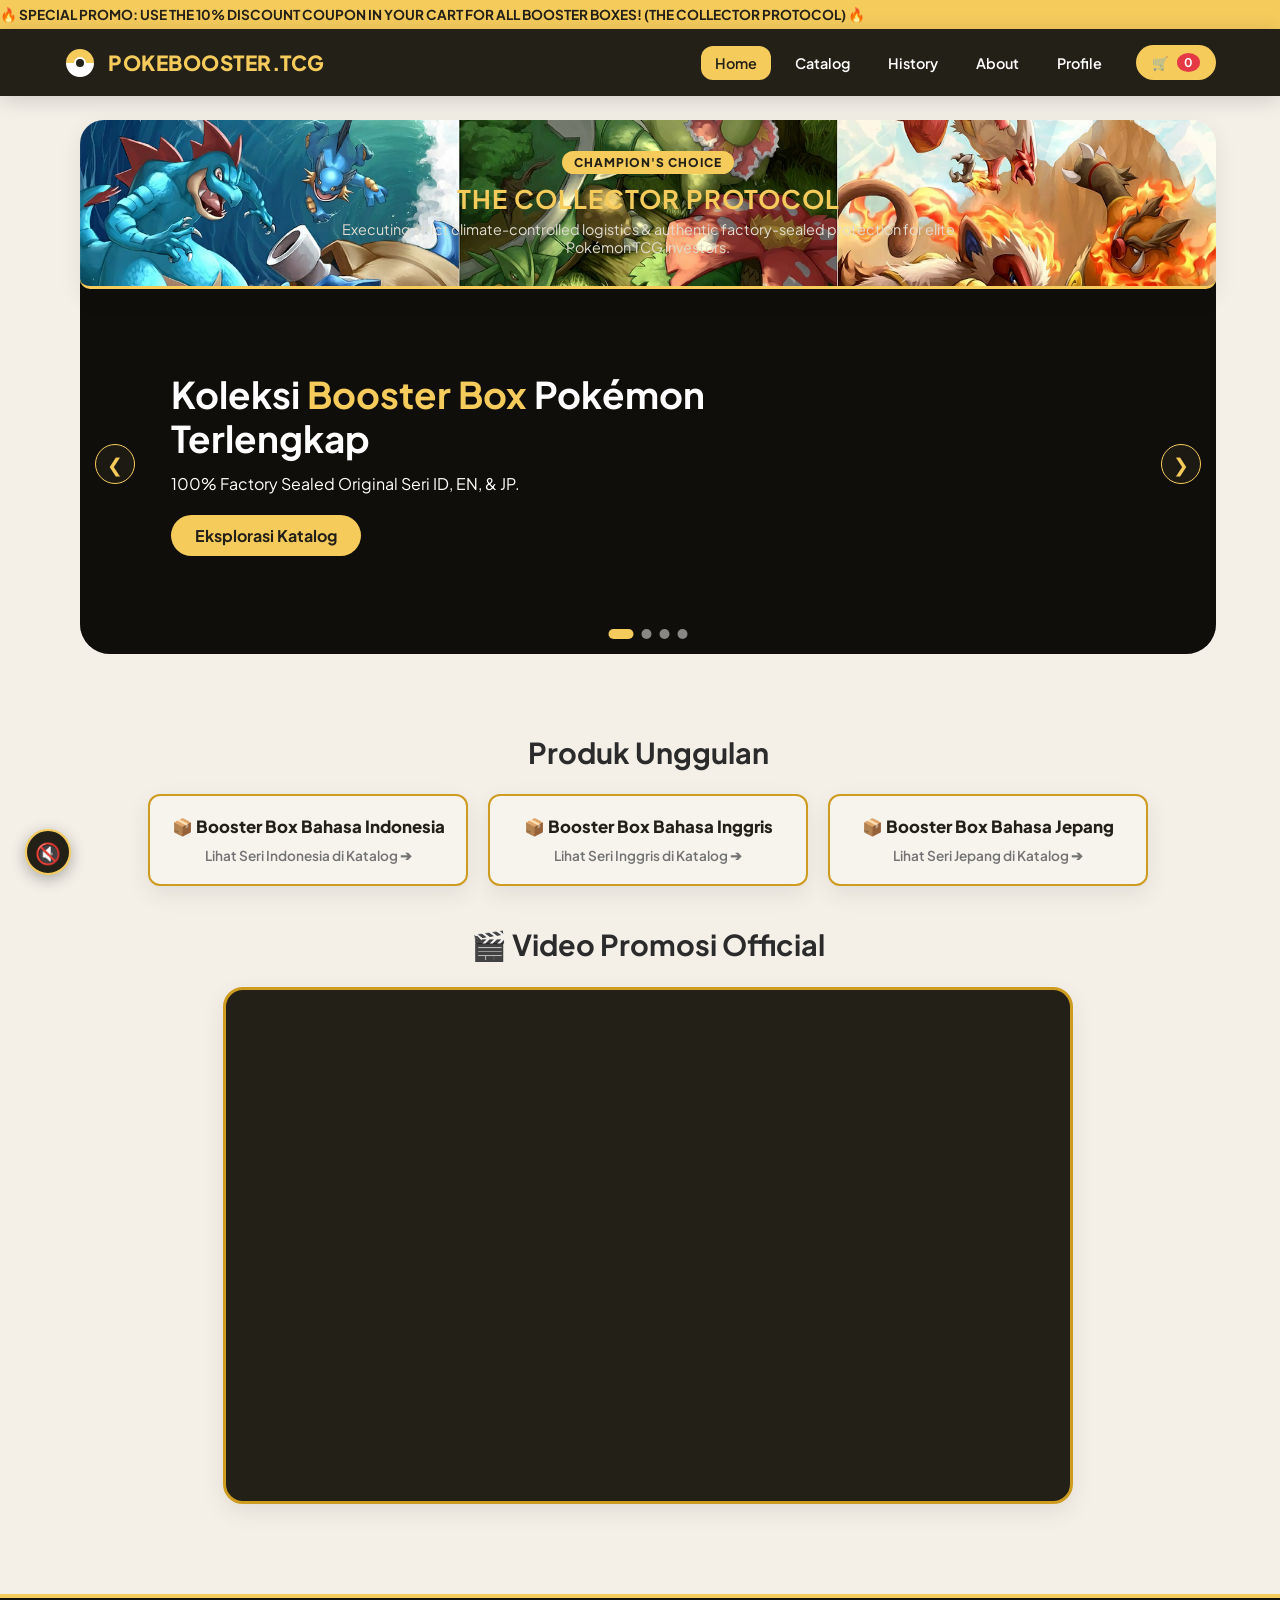
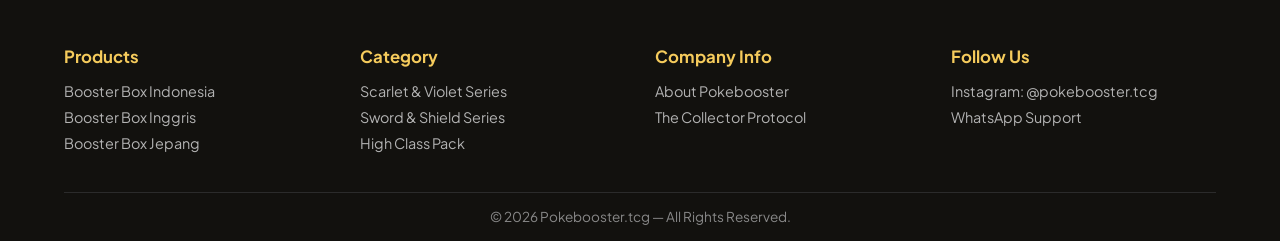
==== commit b4ba229e: "Update index.html" ====
--- a/index.html
+++ b/index.html
@@ -4,43 +4,10 @@
   <meta charset="UTF-8">
   <meta name="viewport" content="width=device-width, initial-scale=1.0">
   <title>Pokebooster.tcg — Home</title>
+  <link rel="stylesheet" href="style.css">
   <link href="https://fonts.googleapis.com/css2?family=Plus+Jakarta+Sans:wght@400;600;700;800&display=swap" rel="stylesheet">
   <style>
-    :root {
-      --primary-gold: #f5cb5c;
-      --secondary-gold: #cd9c20;
-      --jet-black: #232018;
-      --card-bg: #f7f4ed;
-      --text-dark: #2b2b2b;
-      --radius-lg: 20px;
-      --radius-md: 12px;
-      --shadow-soft: 0 8px 24px rgba(0, 0, 0, 0.08);
-    }
-
-    * {
-      margin: 0;
-      padding: 0;
-      box-sizing: border-box;
-      font-family: 'Plus Jakarta Sans', sans-serif;
-    }
-
-    /* KELUHAN 3: Background utama wajib menggunakan "bg putih pokeball.png" */
-    body {
-      background-color: #f4f0e8;
-      background-image: url('bg putih pokeball.png');
-      background-repeat: repeat;
-      background-size: 350px auto;
-      color: var(--text-dark);
-      position: relative;
-      overflow-x: hidden;
-    }
-
-    a {
-      text-decoration: none;
-      color: inherit;
-    }
-
-    /* KELUHAN 2: Perbaikan total efek item jatuh wajib menggunakan "POKEBALL.png" agar tampil aktif */
+    /* Efek Item Jatuh Menggunakan POKEBALL.png */
     .falling-layer {
       position: fixed;
       top: 0;
@@ -81,477 +48,6 @@
         opacity: 0.1;
         transform: translateY(0) rotate(360deg);
       }
-    }
-
-    /* Running Text Promo */
-    .running-text-container {
-      background: var(--primary-gold);
-      color: var(--jet-black);
-      font-weight: 700;
-      padding: 6px 0;
-      overflow: hidden;
-      white-space: nowrap;
-      font-size: 0.85rem;
-      position: relative;
-      z-index: 10;
-    }
-
-    .running-text {
-      display: inline-block;
-      animation: marquee 18s linear infinite;
-    }
-
-    @keyframes marquee {
-      0% { transform: translateX(100%); }
-      100% { transform: translateX(-100%); }
-    }
-
-    /* Header & Navigasi */
-    header {
-      background: var(--jet-black);
-      color: #fff;
-      padding: 1rem 5%;
-      display: flex;
-      justify-content: space-between;
-      align-items: center;
-      position: sticky;
-      top: 0;
-      z-index: 100;
-      box-shadow: 0 4px 20px rgba(0, 0, 0, 0.15);
-    }
-
-    .logo-container {
-      display: flex;
-      align-items: center;
-      gap: 12px;
-    }
-
-    .ultraball-icon {
-      width: 32px;
-      height: 32px;
-      border-radius: 50%;
-      background: linear-gradient(180deg, var(--primary-gold) 50%, #fff 50%);
-      border: 2px solid var(--jet-black);
-      position: relative;
-    }
-
-    .ultraball-icon::after {
-      content: '';
-      position: absolute;
-      top: 50%; left: 50%;
-      transform: translate(-50%, -50%);
-      width: 8px; height: 8px;
-      background: var(--jet-black);
-      border-radius: 50%;
-      border: 2px solid #fff;
-    }
-
-    .brand-title {
-      font-size: 1.3rem;
-      font-weight: 800;
-      color: var(--primary-gold);
-      letter-spacing: 0.5px;
-    }
-
-    nav {
-      display: flex;
-      align-items: center;
-      gap: 20px;
-    }
-
-    .nav-links {
-      display: flex;
-      gap: 10px;
-      list-style: none;
-    }
-
-    .nav-links a {
-      color: #fff;
-      font-weight: 600;
-      padding: 8px 14px;
-      border-radius: var(--radius-md);
-      transition: all 0.3s ease;
-      font-size: 0.9rem;
-    }
-
-    .nav-links a:hover,
-    .nav-links a.active {
-      background: var(--primary-gold);
-      color: var(--jet-black);
-    }
-
-    .mobile-menu-btn {
-      display: none;
-      background: none;
-      border: none;
-      color: var(--primary-gold);
-      font-size: 1.8rem;
-      cursor: pointer;
-    }
-
-    .cart-trigger {
-      position: relative;
-      background: var(--primary-gold);
-      border: none;
-      padding: 8px 16px;
-      border-radius: 30px;
-      cursor: pointer;
-      font-weight: 700;
-      color: var(--jet-black);
-      display: flex;
-      align-items: center;
-      gap: 8px;
-    }
-
-    .cart-badge {
-      background: #e63946;
-      color: white;
-      font-size: 0.75rem;
-      padding: 2px 7px;
-      border-radius: 50%;
-    }
-
-    .music-toggle-btn-floating {
-      position: fixed;
-      bottom: 25px;
-      left: 25px;
-      width: 46px;
-      height: 46px;
-      border-radius: 50%;
-      background: var(--jet-black);
-      color: var(--primary-gold);
-      border: 2px solid var(--primary-gold);
-      font-size: 1.3rem;
-      cursor: pointer;
-      display: flex;
-      align-items: center;
-      justify-content: center;
-      z-index: 150;
-      box-shadow: 0 4px 15px rgba(0,0,0,0.3);
-      transition: transform 0.2s;
-    }
-
-    .music-toggle-btn-floating:hover {
-      transform: scale(1.1);
-    }
-
-    .container {
-      padding: 2.5rem 5%;
-      position: relative;
-      z-index: 1;
-      max-width: 1200px;
-      margin: 0 auto;
-    }
-
-    .protocol-banner-wrapper {
-      background-size: cover;
-      background-position: center;
-      border-radius: var(--radius-lg);
-      padding: 40px;
-      color: white;
-      margin-bottom: 30px;
-      box-shadow: var(--shadow-soft);
-      position: relative;
-      overflow: hidden;
-    }
-    
-    .protocol-banner-wrapper::before {
-      content: '';
-      position: absolute;
-      top: 0; left: 0; width: 100%; height: 100%;
-      background: rgba(0,0,0,0.55);
-      z-index: 1;
-    }
-
-    .protocol-banner-wrapper > * {
-      position: relative;
-      z-index: 2;
-    }
-
-    .protocol-badge {
-      display: inline-block;
-      background: var(--primary-gold);
-      color: var(--jet-black);
-      padding: 4px 12px;
-      border-radius: 20px;
-      font-weight: 800;
-      font-size: 0.8rem;
-      margin-bottom: 10px;
-    }
-
-    .protocol-banner-wrapper h2 {
-      font-size: 2rem;
-      margin-bottom: 10px;
-    }
-
-    /* Hero Slider */
-    .hero-slider-container {
-      position: relative;
-      border-radius: var(--radius-lg);
-      overflow: hidden;
-      height: 400px;
-      box-shadow: var(--shadow-soft);
-      margin-bottom: 40px;
-    }
-
-    .slide-item {
-      position: absolute;
-      top: 0; left: 0; width: 100%; height: 100%;
-      background-size: cover;
-      background-position: center;
-      display: flex;
-      align-items: center;
-      padding: 50px;
-      opacity: 0;
-      transition: opacity 0.8s ease-in-out;
-    }
-
-    .slide-item.active {
-      opacity: 1;
-    }
-
-    .hero-overlay {
-      position: absolute;
-      top: 0; left: 0; width: 100%; height: 100%;
-      background: linear-gradient(90deg, rgba(0,0,0,0.8) 0%, rgba(0,0,0,0.3) 100%);
-      z-index: 1;
-    }
-
-    .hero-text {
-      position: relative;
-      z-index: 2;
-      color: white;
-      max-width: 600px;
-    }
-
-    .hero-text h1 {
-      font-size: 2.2rem;
-      margin-bottom: 15px;
-      line-height: 1.2;
-    }
-
-    .hero-text h1 span {
-      color: var(--primary-gold);
-    }
-
-    .hero-text p {
-      font-size: 1rem;
-      color: #e0e0e0;
-      margin-bottom: 5px;
-    }
-
-    .btn-primary {
-      display: inline-block;
-      background: var(--primary-gold);
-      color: var(--jet-black);
-      padding: 12px 24px;
-      border-radius: var(--radius-md);
-      font-weight: 700;
-      transition: transform 0.2s;
-      border: none;
-      cursor: pointer;
-    }
-
-    .btn-primary:hover {
-      transform: translateY(-2px);
-      background: #e9be4a;
-    }
-
-    .slider-arrow {
-      position: absolute;
-      top: 50%;
-      transform: translateY(-50%);
-      background: rgba(0,0,0,0.5);
-      color: white;
-      border: none;
-      width: 40px; height: 40px;
-      border-radius: 50%;
-      cursor: pointer;
-      z-index: 5;
-      font-size: 1.2rem;
-      display: flex;
-      align-items: center;
-      justify-content: center;
-    }
-
-    .slider-arrow.prev { left: 15px; }
-    .slider-arrow.next { right: 15px; }
-
-    .slider-dots {
-      position: absolute;
-      bottom: 20px; left: 50%;
-      transform: translateX(-50%);
-      display: flex;
-      gap: 8px;
-      z-index: 5;
-    }
-
-    .dot {
-      width: 10px; height: 10px;
-      border-radius: 50%;
-      background: rgba(255,255,255,0.5);
-      cursor: pointer;
-    }
-
-    .dot.active {
-      background: var(--primary-gold);
-      width: 25px;
-      border-radius: 5px;
-    }
-
-    .section-title {
-      font-size: 1.8rem;
-      margin-bottom: 20px;
-      text-align: center;
-      color: var(--jet-black);
-      font-weight: 800;
-    }
-
-    .featured-buttons-container {
-      display: grid;
-      grid-template-columns: repeat(auto-fit, minmax(280px, 1fr));
-      gap: 20px;
-      margin-bottom: 40px;
-    }
-
-    .btn-featured-sub {
-      background: var(--card-bg);
-      border: 1px solid #e2ded4;
-      padding: 20px;
-      border-radius: var(--radius-md);
-      cursor: pointer;
-      box-shadow: var(--shadow-soft);
-      transition: transform 0.2s;
-      font-weight: 700;
-      color: var(--jet-black);
-    }
-
-    .btn-featured-sub:hover {
-      transform: translateY(-4px);
-      border-color: var(--primary-gold);
-    }
-
-    .btn-featured-sub span {
-      display: block;
-      font-size: 0.85rem;
-      color: var(--secondary-gold);
-      margin-top: 8px;
-      font-weight: 600;
-    }
-
-    .video-promo-section {
-      background: var(--card-bg);
-      padding: 30px;
-      border-radius: var(--radius-lg);
-      border: 1px solid #e2ded4;
-      box-shadow: var(--shadow-soft);
-      text-align: center;
-    }
-
-    .video-container {
-      position: relative;
-      padding-bottom: 56.25%;
-      height: 0;
-      overflow: hidden;
-      border-radius: var(--radius-md);
-    }
-
-    .video-container iframe {
-      position: absolute;
-      top: 0; left: 0; width: 100%; height: 100%;
-    }
-
-    /* Cart Drawer */
-    .cart-drawer {
-      position: fixed;
-      top: 0; right: -400px;
-      width: 360px; height: 100vh;
-      background: #fff;
-      box-shadow: -5px 0 25px rgba(0, 0, 0, 0.15);
-      z-index: 200;
-      transition: right 0.3s ease;
-      padding: 20px;
-      display: flex;
-      flex-direction: column;
-    }
-
-    .cart-drawer.open { right: 0; }
-
-    .drawer-header {
-      display: flex;
-      justify-content: space-between;
-      align-items: center;
-      border-bottom: 2px solid var(--card-bg);
-      padding-bottom: 10px;
-    }
-
-    .cart-items { flex: 1; overflow-y: auto; margin: 15px 0; }
-
-    .coupon-checkbox-container {
-      padding: 10px 0;
-      border-top: 1px solid #eee;
-    }
-
-    .coupon-label {
-      display: flex;
-      align-items: center;
-      gap: 8px;
-      font-size: 0.9rem;
-      font-weight: 600;
-      cursor: pointer;
-    }
-
-    footer {
-      background: #12110e;
-      color: #e0e0e0;
-      padding: 3rem 5% 1rem;
-      border-top: 4px solid var(--primary-gold);
-      margin-top: 50px;
-      position: relative;
-      z-index: 10;
-    }
-
-    .footer-content {
-      display: grid;
-      grid-template-columns: repeat(auto-fit, minmax(180px, 1fr));
-      gap: 30px;
-      margin-bottom: 2rem;
-    }
-
-    .footer-col h4 {
-      color: var(--primary-gold);
-      margin-bottom: 15px;
-      font-size: 1rem;
-    }
-
-    .footer-col ul {
-      list-style: none;
-      display: flex;
-      flex-direction: column;
-      gap: 8px;
-    }
-
-    .footer-col ul li a {
-      color: #b0b0b0;
-      font-size: 0.9rem;
-      transition: color 0.2s;
-    }
-
-    .footer-col ul li a:hover {
-      color: #fff;
-    }
-
-    .footer-bottom {
-      text-align: center;
-      padding-top: 15px;
-      border-top: 1px solid #2b2b2b;
-      font-size: 0.85rem;
-      color: #888;
-    }
-
-    @media (max-width: 768px) {
-      .nav-links { display: none; }
-      .mobile-menu-btn { display: block; }
     }
   </style>
 </head>
@@ -597,7 +93,7 @@
   <audio id="bgAudio" loop src="Cynthia Theme Piano.mp3"></audio>
   <button class="music-toggle-btn-floating" id="audioBtn" onclick="toggleAudio()" title="Toggle BGM Audio">🔊</button>
 
-  <div class="container" style="padding-top: 1.5rem;">
+  <div class="container" style="padding-top: 1.5rem; position: relative; z-index: 1;">
     <!-- Banner Protocol -->
     <div class="protocol-banner-wrapper" style="background-image: url('./bg1 pokebosster.png');"> 
       <div class="protocol-badge">CHAMPION'S CHOICE</div>
@@ -654,7 +150,7 @@
     </div>
   </div>
 
-  <div class="container">
+  <div class="container" style="position: relative; z-index: 1;">
     <h2 class="section-title">Produk Unggulan</h2>
     <div class="featured-buttons-container">
       <div class="btn-featured-sub" onclick="window.location.href='produk.html?lang=id'">
@@ -672,7 +168,7 @@
     </div>
 
     <div class="video-promo-section">
-      <h2 class="section-title" style="margin-top: 10px;">🎬 Video Promosi Official</h2>
+      <h2 class="section-title" style="margin-top: 40px;">🎬 Video Promosi Official</h2>
       <div class="video-container">
         <iframe width="560" height="315" src="https://www.youtube.com/embed/05w9UVH6zoQ?si=ic3WbvAwfk0LDoc3" title="YouTube video player" frameborder="0" allow="accelerometer; autoplay; clipboard-write; encrypted-media; gyroscope; picture-in-picture; web-share" referrerpolicy="strict-origin-when-cross-origin" allowfullscreen></iframe>
       </div>
@@ -686,7 +182,7 @@
     </div>
     <div class="cart-items" id="cartItems"></div>
     
-    <div class="coupon-checkbox-container" style="padding: 15px 0;">
+    <div class="coupon-checkbox-container">
       <label class="coupon-label">
         <input type="checkbox" id="discountCheckbox" onchange="toggleDiscount(this.checked)">
         <span>🎟️ Gunakan Kupon Diskon 10%</span>
@@ -697,7 +193,7 @@
       <div class="total-price" style="display:flex; justify-content:space-between; font-weight:800; margin-bottom:15px;">
         <span>Total:</span><span id="cartTotal">Rp 0</span>
       </div>
-      <a href="checkout.html" class="btn-primary" style="display:block; text-align:center; width:100%;">Proceed to Checkout</a>
+      <a href="checkout.html" class="btn-primary" style="display:block; text-align:center;">Proceed to Checkout</a>
     </div>
   </div>
 
--- a/style.css
+++ b/style.css
@@ -0,0 +1,881 @@
+:root {
+  --primary-gold: #f5cb5c;
+  --secondary-gold: #cd9c20;
+  --dark-black: #1a1a1a;
+  --jet-black: #232018;
+  
+  --warm-bg: #ffffff;
+  --card-bg: #f7f4ed;
+  --accent-cream: #f2ecdd;
+  
+  --text-dark: #2b2b2b;
+  --text-muted: #737373;
+  --radius-lg: 20px;
+  --radius-md: 12px;
+  --shadow-soft: 0 8px 24px rgba(0, 0, 0, 0.08);
+}
+
+* {
+  margin: 0;
+  padding: 0;
+  box-sizing: border-box;
+  font-family: 'Plus Jakarta Sans', sans-serif;
+}
+
+body {
+  background-color: #f4f0e8;
+  background-image: url('background.jpg');
+  background-repeat: repeat;
+  background-size: 350px auto;
+  color: var(--text-dark);
+  position: relative;
+  overflow-x: hidden;
+}
+
+a {
+  text-decoration: none;
+  color: inherit;
+}
+
+/* --- Efek Animasi Item Jatuh --- */
+.falling-layer {
+  position: fixed;
+  top: 0;
+  left: 0;
+  width: 100%;
+  height: 100vh;
+  pointer-events: none;
+  z-index: 0;
+  overflow: hidden;
+}
+
+.falling-item {
+  position: absolute;
+  top: -50px;
+  width: 40px;
+  height: 40px;
+  background-image: url('falling-item.png');
+  background-size: contain;
+  background-repeat: no-repeat;
+  opacity: 0.8;
+  animation: fallAndFade 5s linear infinite;
+}
+
+.falling-item:nth-child(1) { left: 10%; animation-delay: 0s; animation-duration: 4.5s; }
+.falling-item:nth-child(2) { left: 30%; animation-delay: 1.5s; animation-duration: 5.5s; }
+.falling-item:nth-child(3) { left: 55%; animation-delay: 0.8s; animation-duration: 4.8s; }
+.falling-item:nth-child(4) { left: 75%; animation-delay: 2.2s; animation-duration: 5.2s; }
+.falling-item:nth-child(5) { left: 90%; animation-delay: 3.1s; animation-duration: 6s; }
+
+@keyframes fallAndFade {
+  0% {
+    top: -50px;
+    opacity: 0.9;
+    transform: translateY(0) rotate(0deg);
+    filter: blur(0px);
+  }
+  70% {
+    opacity: 0.6;
+    filter: blur(1px);
+  }
+  100% {
+    top: 25vh;
+    opacity: 0;
+    transform: translateY(0) rotate(180deg);
+    filter: blur(4px);
+  }
+}
+
+/* Running Text Promo */
+.running-text-container {
+  background: var(--primary-gold);
+  color: var(--jet-black);
+  font-weight: 700;
+  padding: 6px 0;
+  overflow: hidden;
+  white-space: nowrap;
+  font-size: 0.85rem;
+  position: relative;
+  z-index: 10;
+}
+
+.running-text {
+  display: inline-block;
+  animation: marquee 18s linear infinite;
+}
+
+@keyframes marquee {
+  0% { transform: translateX(100%); }
+  100% { transform: translateX(-100%); }
+}
+
+/* Header & Navigasi */
+header {
+  background: var(--jet-black);
+  color: #fff;
+  padding: 1rem 5%;
+  display: flex;
+  justify-content: space-between;
+  align-items: center;
+  position: sticky;
+  top: 0;
+  z-index: 100;
+  box-shadow: 0 4px 20px rgba(0, 0, 0, 0.15);
+}
+
+.logo-container {
+  display: flex;
+  align-items: center;
+  gap: 12px;
+}
+
+.ultraball-icon {
+  width: 32px;
+  height: 32px;
+  border-radius: 50%;
+  background: linear-gradient(180deg, var(--primary-gold) 50%, #fff 50%);
+  border: 2px solid var(--jet-black);
+  position: relative;
+}
+
+.ultraball-icon::after {
+  content: '';
+  position: absolute;
+  top: 50%; left: 50%;
+  transform: translate(-50%, -50%);
+  width: 8px; height: 8px;
+  background: var(--jet-black);
+  border-radius: 50%;
+  border: 2px solid #fff;
+}
+
+.brand-title {
+  font-size: 1.3rem;
+  font-weight: 800;
+  color: var(--primary-gold);
+  letter-spacing: 0.5px;
+}
+
+nav {
+  display: flex;
+  align-items: center;
+  gap: 20px;
+}
+
+.nav-links {
+  display: flex;
+  gap: 10px;
+  list-style: none;
+}
+
+.nav-links a {
+  color: #fff;
+  font-weight: 600;
+  padding: 8px 14px;
+  border-radius: var(--radius-md);
+  transition: all 0.3s ease;
+  font-size: 0.9rem;
+}
+
+.nav-links a:hover,
+.nav-links a.active {
+  background: var(--primary-gold);
+  color: var(--jet-black);
+}
+
+.mobile-menu-btn {
+  display: none;
+  background: none;
+  border: none;
+  color: var(--primary-gold);
+  font-size: 1.8rem;
+  cursor: pointer;
+}
+
+.cart-trigger {
+  position: relative;
+  background: var(--primary-gold);
+  border: none;
+  padding: 8px 16px;
+  border-radius: 30px;
+  cursor: pointer;
+  font-weight: 700;
+  color: var(--jet-black);
+  display: flex;
+  align-items: center;
+  gap: 8px;
+}
+
+.cart-badge {
+  background: #e63946;
+  color: white;
+  font-size: 0.75rem;
+  padding: 2px 7px;
+  border-radius: 50%;
+}
+
+/* Floating Audio Button */
+.music-toggle-btn-floating {
+  position: fixed;
+  bottom: 25px;
+  left: 25px;
+  width: 46px;
+  height: 46px;
+  border-radius: 50%;
+  background: var(--jet-black);
+  color: var(--primary-gold);
+  border: 2px solid var(--primary-gold);
+  font-size: 1.3rem;
+  cursor: pointer;
+  display: flex;
+  align-items: center;
+  justify-content: center;
+  z-index: 150;
+  box-shadow: 0 4px 15px rgba(0,0,0,0.3);
+  transition: transform 0.2s;
+}
+
+.music-toggle-btn-floating:hover {
+  transform: scale(1.1);
+}
+
+/* Banner Tetap */
+.protocol-banner-wrapper {
+  position: relative;
+  background-image: linear-gradient(rgba(26, 23, 16, 0.82), rgba(26, 23, 16, 0.82)), url('banner-protocol.jpg');
+  background-size: cover;
+  background-position: center;
+  color: #fff;
+  padding: 30px 35px;
+  border-radius: 24px 24px 10px 10px;
+  border-bottom: 3px solid var(--primary-gold);
+  box-shadow: var(--shadow-soft);
+  margin-bottom: -15px;
+  z-index: 2;
+  text-align: center;
+}
+
+.protocol-badge {
+  display: inline-block;
+  background: var(--primary-gold);
+  color: var(--jet-black);
+  font-size: 0.75rem;
+  font-weight: 800;
+  padding: 4px 12px;
+  border-radius: 20px;
+  letter-spacing: 1px;
+  margin-bottom: 8px;
+}
+
+.protocol-banner-wrapper h2 {
+  font-size: 1.6rem;
+  color: var(--primary-gold);
+  letter-spacing: 1px;
+}
+
+.protocol-banner-wrapper p {
+  font-size: 0.9rem;
+  color: #e0dcd0;
+  max-width: 650px;
+  margin: 5px auto 0;
+}
+
+/* Slider */
+.hero-slider-container {
+  position: relative;
+  width: 100%;
+  height: 380px;
+  overflow: hidden;
+  border-radius: 10px 10px 30px 30px;
+  background: var(--jet-black);
+  z-index: 1;
+}
+
+.slide-item {
+  position: absolute;
+  top: 0; left: 0; width: 100%; height: 100%;
+  opacity: 0;
+  transition: opacity 0.8s ease-in-out;
+  display: flex;
+  align-items: center;
+  justify-content: space-between;
+  padding: 0 8%;
+  background-size: cover;
+  background-position: center;
+}
+
+.slide-item.active { opacity: 1; }
+
+.hero-overlay {
+  position: absolute;
+  top:0; left:0; width:100%; height:100%;
+  background: rgba(0, 0, 0, 0.55);
+}
+
+.hero-text {
+  position: relative;
+  z-index: 2;
+  max-width: 600px;
+  color: #fff;
+}
+
+.hero-text h1 {
+  font-size: 2.3rem;
+  line-height: 1.2;
+  margin-bottom: 0.8rem;
+}
+
+.hero-text span { color: var(--primary-gold); }
+
+.slider-arrow {
+  position: absolute;
+  top: 50%;
+  transform: translateY(-50%);
+  background: rgba(35, 32, 24, 0.7);
+  color: var(--primary-gold);
+  border: 1px solid var(--primary-gold);
+  width: 40px; height: 40px;
+  border-radius: 50%;
+  font-size: 1.2rem;
+  cursor: pointer;
+  z-index: 10;
+  display: flex;
+  align-items: center;
+  justify-content: center;
+  transition: background 0.2s;
+}
+
+.slider-arrow:hover {
+  background: var(--primary-gold);
+  color: var(--jet-black);
+}
+
+.slider-arrow.prev { left: 15px; }
+.slider-arrow.next { right: 15px; }
+
+.slider-dots {
+  position: absolute;
+  bottom: 15px;
+  left: 50%;
+  transform: translateX(-50%);
+  display: flex;
+  gap: 8px;
+  z-index: 10;
+}
+
+.dot {
+  width: 10px; height: 10px;
+  background: rgba(255, 255, 255, 0.5);
+  border-radius: 50%;
+  cursor: pointer;
+  transition: all 0.3s;
+}
+
+.dot.active {
+  background: var(--primary-gold);
+  width: 25px;
+  border-radius: 10px;
+}
+
+.btn-primary {
+  display: inline-block;
+  padding: 10px 24px;
+  background: var(--primary-gold);
+  color: var(--jet-black);
+  font-weight: 700;
+  border-radius: 30px;
+  border: none;
+  cursor: pointer;
+  transition: transform 0.2s, background 0.2s;
+  text-align: center;
+}
+
+.btn-primary:hover {
+  transform: translateY(-2px);
+}
+
+.btn-back {
+  background: var(--accent-cream);
+  color: var(--jet-black);
+  border: 1px solid #d5cfbd;
+  padding: 6px 14px;
+  border-radius: 6px;
+  font-weight: 700;
+  font-size: 0.85rem;
+  text-decoration: none;
+  display: inline-block;
+  transition: background 0.2s;
+}
+
+.btn-back:hover {
+  background: var(--primary-gold);
+}
+
+/* Container dengan margin-left agar tidak tertutup sidebar filter */
+.container {
+  padding: 2.5rem 5% 2.5rem 80px;
+  position: relative;
+  z-index: 1;
+}
+
+.section-title {
+  font-size: 1.8rem;
+  margin-bottom: 1.5rem;
+  text-align: center;
+}
+
+/* Feature Submenu Buttons */
+.featured-buttons-container {
+  display: flex;
+  justify-content: center;
+  gap: 20px;
+  flex-wrap: wrap;
+  margin-top: 20px;
+}
+
+.btn-featured-sub {
+  flex: 1;
+  min-width: 240px;
+  max-width: 320px;
+  padding: 20px 15px;
+  background: var(--card-bg);
+  border: 2px solid var(--secondary-gold);
+  border-radius: var(--radius-md);
+  text-align: center;
+  font-weight: 800;
+  font-size: 1.05rem;
+  color: var(--jet-black);
+  box-shadow: var(--shadow-soft);
+  cursor: pointer;
+  transition: all 0.3s ease;
+  display: flex;
+  flex-direction: column;
+  align-items: center;
+  gap: 10px;
+}
+
+.btn-featured-sub:hover {
+  background: var(--primary-gold);
+  transform: translateY(-4px);
+  box-shadow: 0 10px 20px rgba(0,0,0,0.12);
+}
+
+.btn-featured-sub span {
+  font-size: 0.85rem;
+  font-weight: 600;
+  color: var(--text-muted);
+}
+
+/* Section Video Promo YouTube */
+.video-promo-section {
+  margin-top: 40px;
+  text-align: center;
+}
+
+.video-container {
+  position: relative;
+  width: 100%;
+  max-width: 850px;
+  margin: 0 auto;
+  padding-bottom: 45%;
+  height: 0;
+  overflow: hidden;
+  border-radius: var(--radius-lg);
+  border: 3px solid var(--secondary-gold);
+  box-shadow: var(--shadow-soft);
+  background: var(--jet-black);
+}
+
+.video-container iframe {
+  position: absolute;
+  top: 0;
+  left: 0;
+  width: 100%;
+  height: 100%;
+  border: 0;
+}
+
+/* --- GRID KARTU PRODUK PERBAIKAN --- */
+.product-grid {
+  display: grid;
+  grid-template-columns: repeat(auto-fill, minmax(280px, 1fr));
+  gap: 25px;
+  align-items: stretch;
+}
+
+.product-card {
+  background: var(--card-bg);
+  border-radius: var(--radius-md);
+  padding: 16px;
+  box-shadow: var(--shadow-soft);
+  border: 1px solid #e2ded4;
+  position: relative;
+  cursor: pointer;
+  transition: transform 0.2s, box-shadow 0.2s;
+  display: flex;
+  flex-direction: column;
+  justify-content: space-between;
+  height: 100%;
+  max-width: 100%;
+  overflow: hidden;
+}
+
+.product-card:hover {
+  transform: translateY(-4px);
+  box-shadow: 0 10px 20px rgba(0,0,0,0.1);
+}
+
+.card-ultraball-badge {
+  position: absolute;
+  top: 18px; right: 18px;
+  z-index: 5;
+}
+
+/* --- PERBAIKAN TOTAL UKURAN GAMBAR --- */
+.product-card img,
+.product-img,
+.product-card .img-container img {
+  width: 100% !important;
+  height: 200px !important;
+  max-height: 200px !important;
+  object-fit: contain !important;
+  border-radius: 8px;
+  margin-bottom: 12px;
+  background: #ffffff;
+  display: block !important;
+}
+
+.product-card div[style*="background-image"] {
+  width: 100% !important;
+  height: 200px !important;
+  background-size: contain !important;
+  background-repeat: no-repeat !important;
+  background-position: center !important;
+  background-color: #ffffff;
+  border-radius: 8px;
+  margin-bottom: 12px;
+}
+
+.card-amor-info {
+  background: var(--accent-cream);
+  padding: 10px;
+  border-radius: 8px;
+  display: flex;
+  justify-content: space-between;
+  align-items: center;
+  margin-bottom: 10px;
+}
+
+.card-amor-title {
+  font-size: 0.95rem;
+  font-weight: 700;
+  color: var(--jet-black);
+  max-width: 65%;
+  white-space: nowrap;
+  overflow: hidden;
+  text-overflow: ellipsis;
+}
+
+.card-amor-price {
+  font-size: 0.9rem;
+  font-weight: 800;
+  color: #c92a2a;
+  background: #ffe3e3;
+  padding: 4px 8px;
+  border-radius: 6px;
+}
+
+.btn-add-cart {
+  width: 100%;
+  background: var(--jet-black);
+  color: #fff;
+  border: none;
+  padding: 10px;
+  border-radius: 6px;
+  font-weight: 700;
+  cursor: pointer;
+  margin-top: auto;
+}
+
+.btn-add-cart:hover {
+  background: var(--primary-gold);
+  color: var(--jet-black);
+}
+
+.badge {
+  display: inline-block;
+  background: var(--secondary-gold);
+  color: #fff;
+  padding: 4px 12px;
+  border-radius: 20px;
+  font-size: 0.8rem;
+  font-weight: 700;
+  text-transform: uppercase;
+}
+
+/* Profile Card */
+.profile-card {
+  background: var(--card-bg);
+  border: 2px solid var(--primary-gold);
+  border-radius: var(--radius-lg);
+  padding: 25px;
+  display: flex;
+  gap: 25px;
+  align-items: center;
+  max-width: 650px;
+  margin: auto;
+  box-shadow: var(--shadow-soft);
+}
+
+.profile-img {
+  width: 140px;
+  height: 160px;
+  object-fit: cover;
+  border-radius: 10px;
+  border: 2px solid var(--jet-black);
+}
+
+.profile-info h3 { margin-bottom: 12px; font-size: 1.2rem; }
+.profile-info p { margin-bottom: 6px; font-size: 0.95rem; }
+
+/* Filter & Search */
+.sidebar-floating {
+  position: fixed;
+  left: 15px;
+  top: 50%;
+  transform: translateY(-50%);
+  background: var(--jet-black);
+  padding: 12px 8px;
+  border-radius: 25px;
+  display: flex;
+  flex-direction: column;
+  gap: 12px;
+  z-index: 90;
+  box-shadow: 0 4px 15px rgba(0,0,0,0.3);
+}
+
+.filter-btn {
+  background: transparent;
+  border: none;
+  color: #fff;
+  font-weight: 700;
+  cursor: pointer;
+  width: 36px; height: 36px;
+  border-radius: 50%;
+}
+
+.filter-btn.active, .filter-btn:hover {
+  background: var(--primary-gold);
+  color: var(--jet-black);
+}
+
+.search-container {
+  max-width: 400px;
+  margin: 0 auto 25px;
+}
+
+.search-input {
+  width: 100%;
+  padding: 10px 18px;
+  border-radius: 20px;
+  border: 1px solid #ccc;
+  outline: none;
+  background: var(--card-bg);
+}
+
+/* Cart Drawer */
+.cart-drawer {
+  position: fixed;
+  top: 0; right: -400px;
+  width: 360px; height: 100vh;
+  background: #fff;
+  box-shadow: -5px 0 25px rgba(0, 0, 0, 0.15);
+  z-index: 200;
+  transition: right 0.3s ease;
+  padding: 20px;
+  display: flex;
+  flex-direction: column;
+}
+
+.cart-drawer.open { right: 0; }
+
+.drawer-header {
+  display: flex;
+  justify-content: space-between;
+  align-items: center;
+  border-bottom: 2px solid var(--card-bg);
+  padding-bottom: 10px;
+}
+
+.cart-items { flex: 1; overflow-y: auto; margin: 15px 0; }
+
+.cart-item {
+  display: flex;
+  gap: 10px;
+  margin-bottom: 12px;
+  align-items: center;
+  border-bottom: 1px solid #eee;
+  padding-bottom: 8px;
+}
+
+.cart-item-img { width: 50px; height: 50px; border-radius: 6px; object-fit: cover; }
+
+.btn-delete-item {
+  background: none;
+  border: none;
+  color: #e63946;
+  cursor: pointer;
+  font-size: 1.1rem;
+}
+
+.coupon-checkbox-container {
+  background: var(--card-bg);
+  padding: 10px 12px;
+  border-radius: 8px;
+  margin-bottom: 15px;
+  border: 1px solid #e0dad0;
+}
+
+.coupon-label {
+  display: flex;
+  align-items: center;
+  gap: 10px;
+  font-size: 0.85rem;
+  font-weight: 700;
+  cursor: pointer;
+  color: var(--jet-black);
+}
+
+.coupon-label input[type="checkbox"] {
+  width: 18px; height: 18px;
+  accent-color: var(--secondary-gold);
+  cursor: pointer;
+}
+
+.centered-wrapper {
+  min-height: 75vh;
+  display: flex;
+  justify-content: center;
+  align-items: center;
+  padding: 20px;
+  position: relative;
+  z-index: 1;
+}
+
+.form-box {
+  background: var(--card-bg);
+  padding: 30px;
+  border-radius: var(--radius-lg);
+  width: 100%;
+  max-width: 480px;
+  box-shadow: var(--shadow-soft);
+  border: 1px solid #e0e0e0;
+}
+
+.form-group { margin-bottom: 15px; }
+.form-group label { display: block; font-weight: 600; margin-bottom: 5px; }
+.form-group input, .form-group select {
+  width: 100%;
+  padding: 10px;
+  border-radius: 8px;
+  border: 1px solid #ccc;
+  background: #fff;
+}
+
+/* Footer Rapi Seragam */
+footer {
+  background: #12110e;
+  color: #e0e0e0;
+  padding: 3rem 5% 1rem;
+  border-top: 4px solid var(--primary-gold);
+  margin-top: 50px;
+  position: relative;
+  z-index: 10;
+}
+
+.footer-content {
+  display: grid;
+  grid-template-columns: repeat(auto-fit, minmax(180px, 1fr));
+  gap: 30px;
+  margin-bottom: 2rem;
+}
+
+.footer-col h4 {
+  color: var(--primary-gold);
+  margin-bottom: 15px;
+  font-size: 1.05rem;
+}
+
+.footer-col ul { list-style: none; }
+.footer-col ul li { margin-bottom: 8px; font-size: 0.9rem; color: #b3b3b3; }
+.footer-col ul li a { color: #b3b3b3; transition: color 0.2s; }
+.footer-col ul li a:hover { color: var(--primary-gold); }
+
+.footer-bottom {
+  text-align: center;
+  padding-top: 15px;
+  border-top: 1px solid #2b2b2b;
+  font-size: 0.85rem;
+  color: #888;
+}
+
+/* Media Query Responsif Mobile */
+@media (max-width: 768px) {
+  header { padding: 0.8rem 4%; }
+  .mobile-menu-btn { display: block; }
+
+  nav {
+    position: absolute;
+    top: 100%;
+    left: 0;
+    width: 100%;
+    background: var(--jet-black);
+    flex-direction: column;
+    align-items: flex-start;
+    padding: 15px 5%;
+    display: none;
+    border-bottom: 2px solid var(--primary-gold);
+    box-shadow: 0 10px 15px rgba(0,0,0,0.3);
+  }
+
+  nav.open { display: flex; }
+
+  .nav-links {
+    flex-direction: column;
+    width: 100%;
+    gap: 5px;
+  }
+
+  .nav-links a {
+    display: block;
+    width: 100%;
+    padding: 10px;
+  }
+
+  .cart-trigger {
+    margin-top: 10px;
+    width: 100%;
+    justify-content: center;
+  }
+
+  .product-grid { grid-template-columns: 1fr; }
+  
+  .container {
+    padding-left: 5% !important;
+    margin-left: 0 !important;
+  }
+
+  .sidebar-floating {
+    position: static;
+    transform: none;
+    flex-direction: row;
+    justify-content: center;
+    margin-bottom: 15px;
+    border-radius: 12px;
+  }
+
+  .hero-slider-container { height: 300px; }
+  .hero-text h1 { font-size: 1.5rem; }
+  .profile-card { flex-direction: column; text-align: center; }
+  .video-container { padding-bottom: 56.25%; }
+}
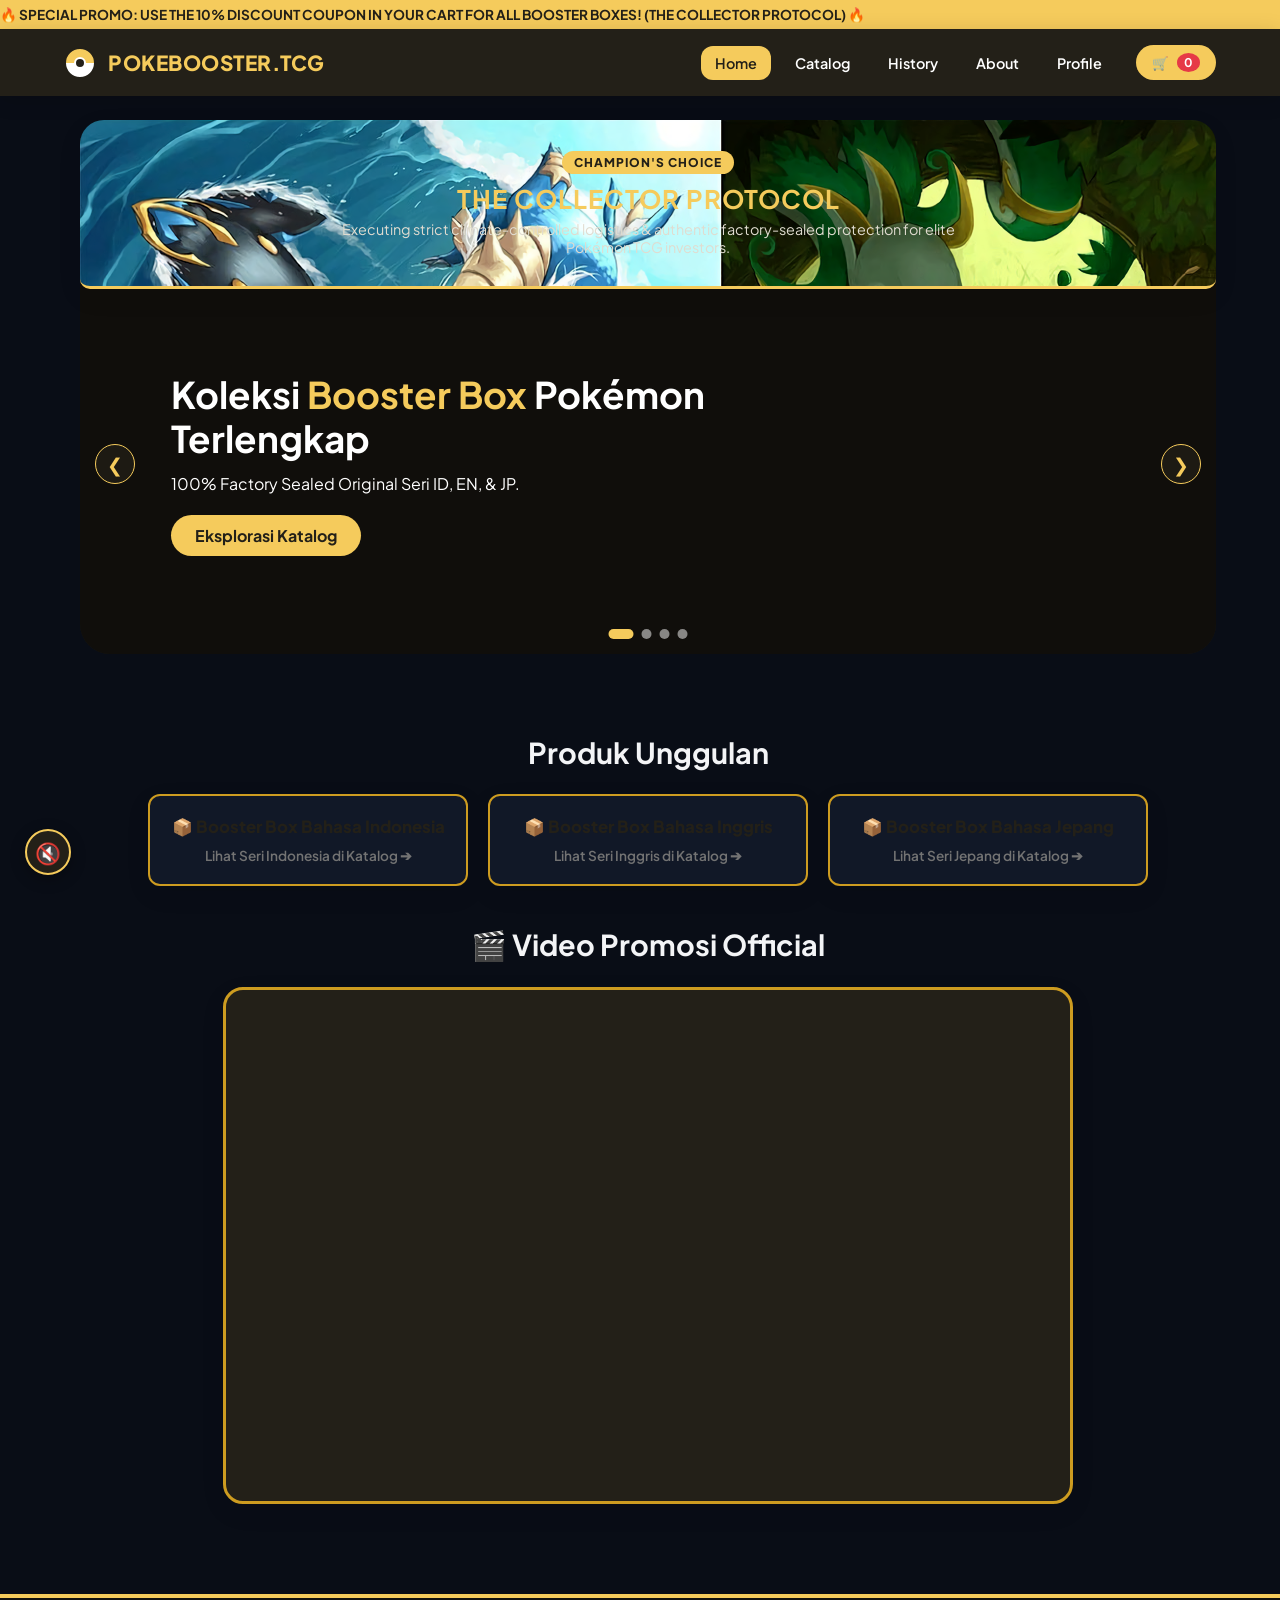
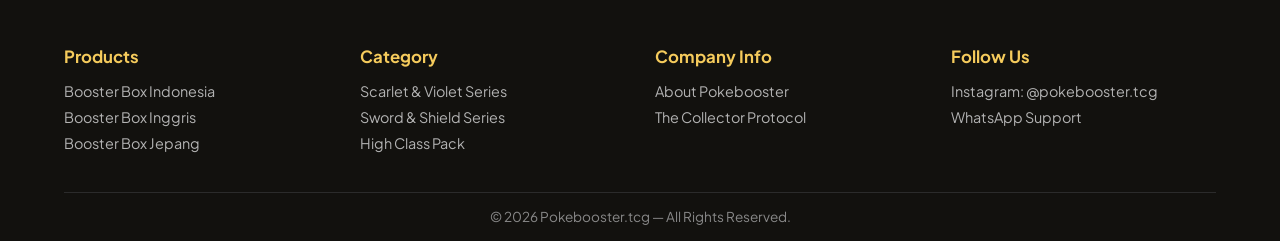
==== commit 4ec8c035: "Update index.html" ====
--- a/index.html
+++ b/index.html
@@ -7,6 +7,21 @@
   <link rel="stylesheet" href="style.css">
   <link href="https://fonts.googleapis.com/css2?family=Plus+Jakarta+Sans:wght@400;600;700;800&display=swap" rel="stylesheet">
   <style>
+    /* Custom Theme Enhancements: The Collector Protocol */
+    :root {
+      --primary-neon: #3b82f6;
+      --accent-glow: rgba(59, 130, 246, 0.5);
+      --bg-dark: #090d16;
+      --card-bg: #111827;
+    }
+
+    body {
+      background-color: var(--bg-dark);
+      color: #f3f4f6;
+      font-family: 'Plus Jakarta Sans', sans-serif;
+      overflow-x: hidden;
+    }
+
     /* Efek Item Jatuh Menggunakan POKEBALL.png */
     .falling-layer {
       position: fixed;
@@ -178,7 +193,7 @@
   <div class="cart-drawer" id="cartDrawer">
     <div class="drawer-header">
       <h3>Shopping Cart</h3>
-      <button onclick="toggleCartDrawer(false)" style="background:none; border:none; font-size:1.5rem; cursor:pointer;">&times;</button>
+      <button onclick="toggleCartDrawer(false)" style="background:none; border:none; color:inherit; font-size:1.5rem; cursor:pointer;">&times;</button>
     </div>
     <div class="cart-items" id="cartItems"></div>
     
--- a/style.css
+++ b/style.css
@@ -24,9 +24,6 @@
 
 body {
   background-color: #f4f0e8;
-  background-image: url('background.jpg');
-  background-repeat: repeat;
-  background-size: 350px auto;
   color: var(--text-dark);
   position: relative;
   overflow-x: hidden;
@@ -37,7 +34,7 @@
   color: inherit;
 }
 
-/* --- Efek Animasi Item Jatuh --- */
+/* --- Efek Animasi Item Jatuh (Menggunakan POKEBALL.png) --- */
 .falling-layer {
   position: fixed;
   top: 0;
@@ -52,37 +49,31 @@
 .falling-item {
   position: absolute;
   top: -50px;
-  width: 40px;
-  height: 40px;
-  background-image: url('falling-item.png');
+  width: 45px;
+  height: 45px;
+  background-image: url('POKEBALL.png');
   background-size: contain;
   background-repeat: no-repeat;
-  opacity: 0.8;
-  animation: fallAndFade 5s linear infinite;
-}
-
-.falling-item:nth-child(1) { left: 10%; animation-delay: 0s; animation-duration: 4.5s; }
-.falling-item:nth-child(2) { left: 30%; animation-delay: 1.5s; animation-duration: 5.5s; }
-.falling-item:nth-child(3) { left: 55%; animation-delay: 0.8s; animation-duration: 4.8s; }
-.falling-item:nth-child(4) { left: 75%; animation-delay: 2.2s; animation-duration: 5.2s; }
-.falling-item:nth-child(5) { left: 90%; animation-delay: 3.1s; animation-duration: 6s; }
+  opacity: 0.85;
+  animation: fallAndFade 6s linear infinite;
+}
+
+.falling-item:nth-child(1) { left: 10%; animation-delay: 0s; animation-duration: 5s; }
+.falling-item:nth-child(2) { left: 25%; animation-delay: 1.5s; animation-duration: 6s; }
+.falling-item:nth-child(3) { left: 45%; animation-delay: 0.5s; animation-duration: 4.5s; }
+.falling-item:nth-child(4) { left: 65%; animation-delay: 2.2s; animation-duration: 5.5s; }
+.falling-item:nth-child(5) { left: 85%; animation-delay: 1s; animation-duration: 6.5s; }
 
 @keyframes fallAndFade {
   0% {
-    top: -50px;
+    top: -60px;
     opacity: 0.9;
     transform: translateY(0) rotate(0deg);
-    filter: blur(0px);
-  }
-  70% {
-    opacity: 0.6;
-    filter: blur(1px);
   }
   100% {
-    top: 25vh;
-    opacity: 0;
-    transform: translateY(0) rotate(180deg);
-    filter: blur(4px);
+    top: 100vh;
+    opacity: 0.1;
+    transform: translateY(0) rotate(360deg);
   }
 }
 
@@ -242,9 +233,7 @@
 /* Banner Tetap */
 .protocol-banner-wrapper {
   position: relative;
-  background-image: linear-gradient(rgba(26, 23, 16, 0.82), rgba(26, 23, 16, 0.82)), url('banner-protocol.jpg');
-  background-size: cover;
-  background-position: center;
+  background-color: #1a1710;
   color: #fff;
   padding: 30px 35px;
   border-radius: 24px 24px 10px 10px;
@@ -523,12 +512,6 @@
 .product-card:hover {
   transform: translateY(-4px);
   box-shadow: 0 10px 20px rgba(0,0,0,0.1);
-}
-
-.card-ultraball-badge {
-  position: absolute;
-  top: 18px; right: 18px;
-  z-index: 5;
 }
 
 /* --- PERBAIKAN TOTAL UKURAN GAMBAR --- */
@@ -545,46 +528,6 @@
   display: block !important;
 }
 
-.product-card div[style*="background-image"] {
-  width: 100% !important;
-  height: 200px !important;
-  background-size: contain !important;
-  background-repeat: no-repeat !important;
-  background-position: center !important;
-  background-color: #ffffff;
-  border-radius: 8px;
-  margin-bottom: 12px;
-}
-
-.card-amor-info {
-  background: var(--accent-cream);
-  padding: 10px;
-  border-radius: 8px;
-  display: flex;
-  justify-content: space-between;
-  align-items: center;
-  margin-bottom: 10px;
-}
-
-.card-amor-title {
-  font-size: 0.95rem;
-  font-weight: 700;
-  color: var(--jet-black);
-  max-width: 65%;
-  white-space: nowrap;
-  overflow: hidden;
-  text-overflow: ellipsis;
-}
-
-.card-amor-price {
-  font-size: 0.9rem;
-  font-weight: 800;
-  color: #c92a2a;
-  background: #ffe3e3;
-  padding: 4px 8px;
-  border-radius: 6px;
-}
-
 .btn-add-cart {
   width: 100%;
   background: var(--jet-black);
@@ -750,36 +693,6 @@
   width: 18px; height: 18px;
   accent-color: var(--secondary-gold);
   cursor: pointer;
-}
-
-.centered-wrapper {
-  min-height: 75vh;
-  display: flex;
-  justify-content: center;
-  align-items: center;
-  padding: 20px;
-  position: relative;
-  z-index: 1;
-}
-
-.form-box {
-  background: var(--card-bg);
-  padding: 30px;
-  border-radius: var(--radius-lg);
-  width: 100%;
-  max-width: 480px;
-  box-shadow: var(--shadow-soft);
-  border: 1px solid #e0e0e0;
-}
-
-.form-group { margin-bottom: 15px; }
-.form-group label { display: block; font-weight: 600; margin-bottom: 5px; }
-.form-group input, .form-group select {
-  width: 100%;
-  padding: 10px;
-  border-radius: 8px;
-  border: 1px solid #ccc;
-  background: #fff;
 }
 
 /* Footer Rapi Seragam */
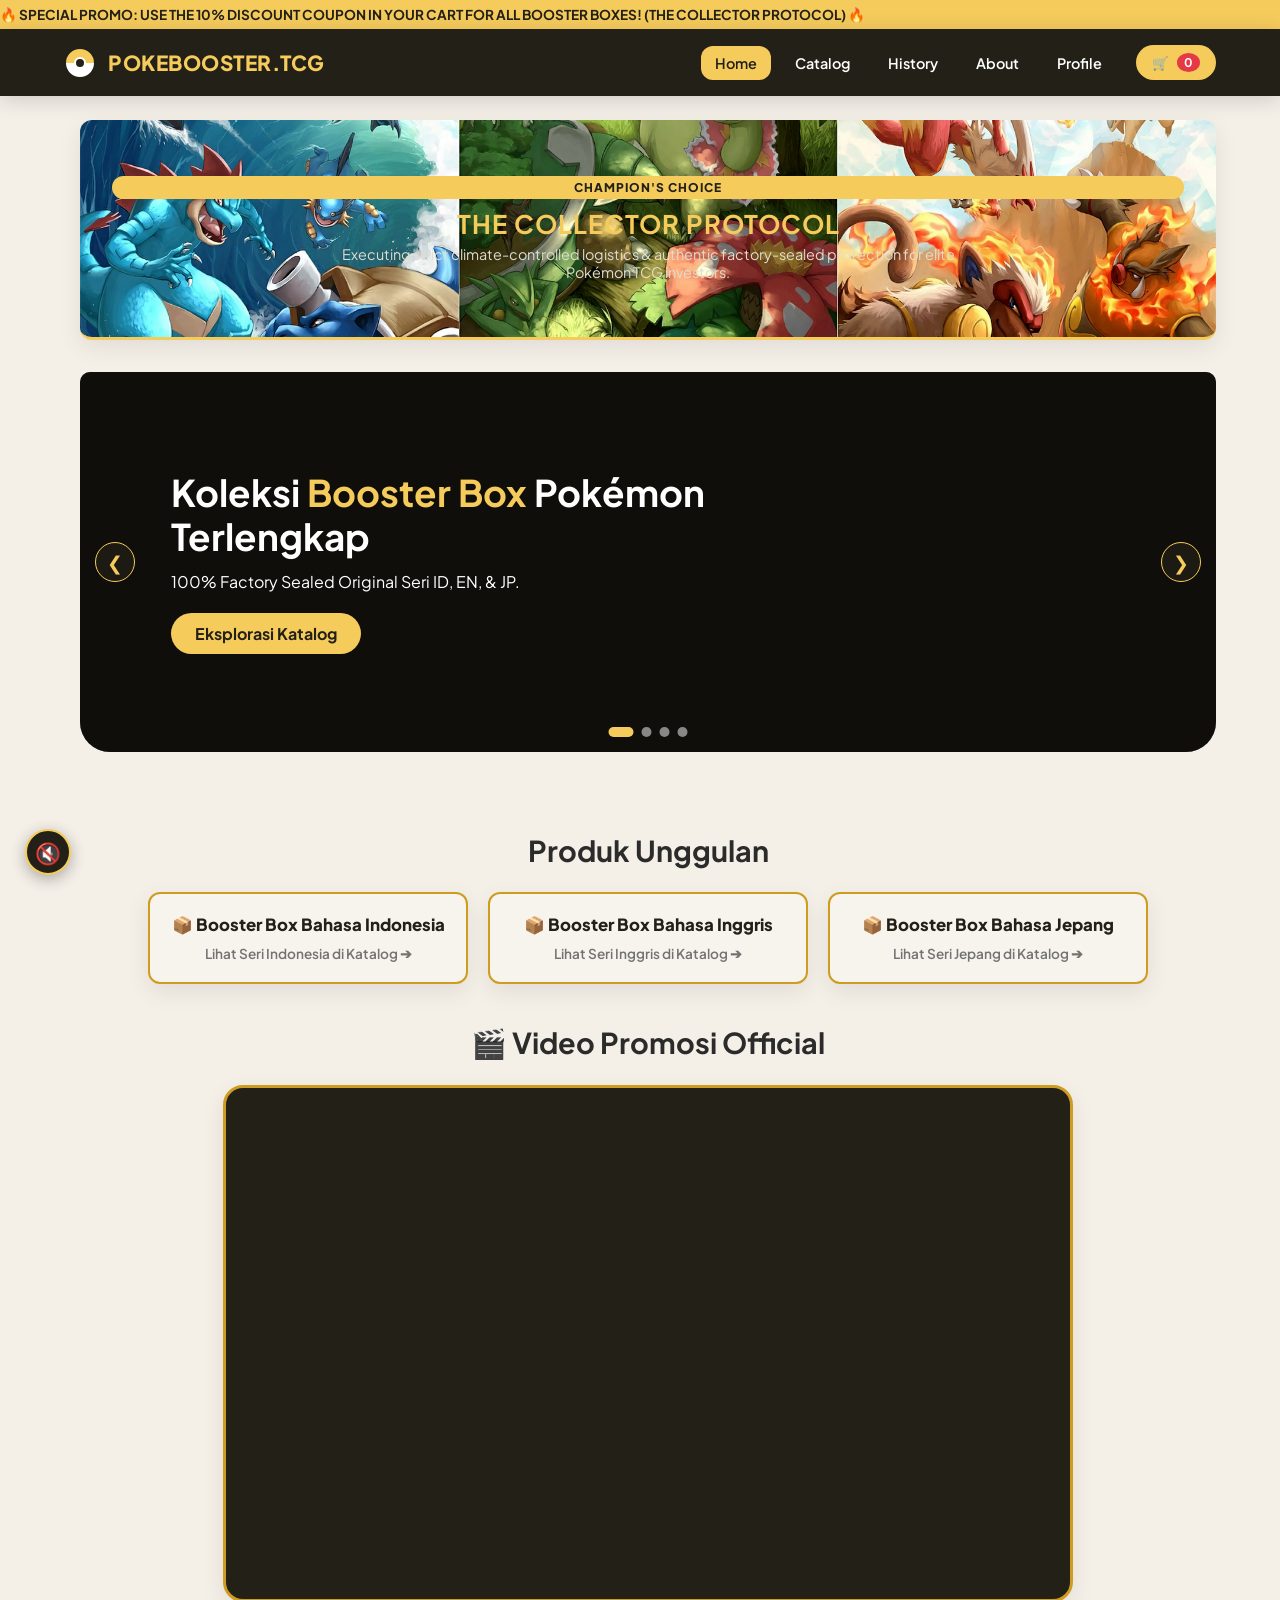
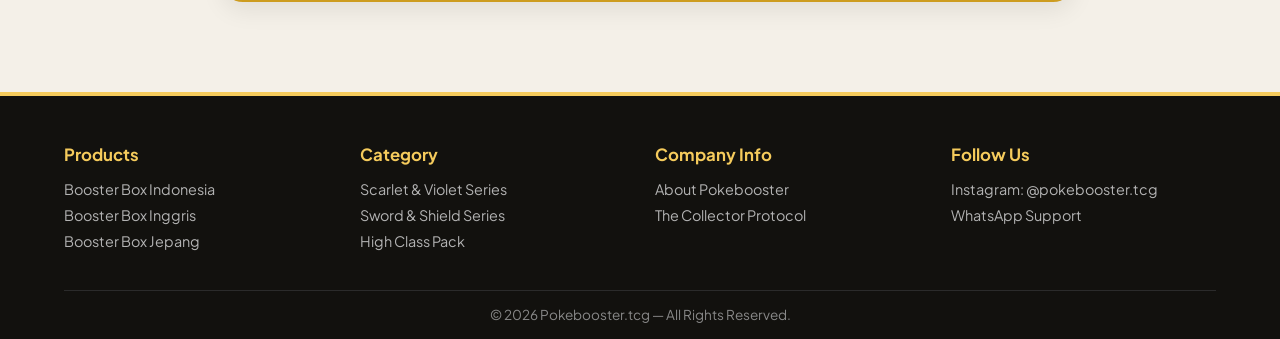
==== commit 7de70025: "Update index.html" ====
--- a/index.html
+++ b/index.html
@@ -7,19 +7,19 @@
   <link rel="stylesheet" href="style.css">
   <link href="https://fonts.googleapis.com/css2?family=Plus+Jakarta+Sans:wght@400;600;700;800&display=swap" rel="stylesheet">
   <style>
-    /* Custom Theme Enhancements: The Collector Protocol */
-    :root {
-      --primary-neon: #3b82f6;
-      --accent-glow: rgba(59, 130, 246, 0.5);
-      --bg-dark: #090d16;
-      --card-bg: #111827;
-    }
-
-    body {
-      background-color: var(--bg-dark);
-      color: #f3f4f6;
-      font-family: 'Plus Jakarta Sans', sans-serif;
-      overflow-x: hidden;
+    /* Perbaikan Ukuran Banner Protocol agar Proporsional dan Tidak Terlalu Kecil */
+    .protocol-banner-wrapper {
+      background-size: cover;
+      background-position: center;
+      padding: 3rem 2rem;
+      min-height: 220px;
+      display: flex;
+      flex-direction: column;
+      justify-content: center;
+      border-radius: 12px;
+      margin-bottom: 2rem;
+      position: relative;
+      overflow: hidden;
     }
 
     /* Efek Item Jatuh Menggunakan POKEBALL.png */
@@ -193,7 +193,7 @@
   <div class="cart-drawer" id="cartDrawer">
     <div class="drawer-header">
       <h3>Shopping Cart</h3>
-      <button onclick="toggleCartDrawer(false)" style="background:none; border:none; color:inherit; font-size:1.5rem; cursor:pointer;">&times;</button>
+      <button onclick="toggleCartDrawer(false)" style="background:none; border:none; font-size:1.5rem; cursor:pointer;">&times;</button>
     </div>
     <div class="cart-items" id="cartItems"></div>
     
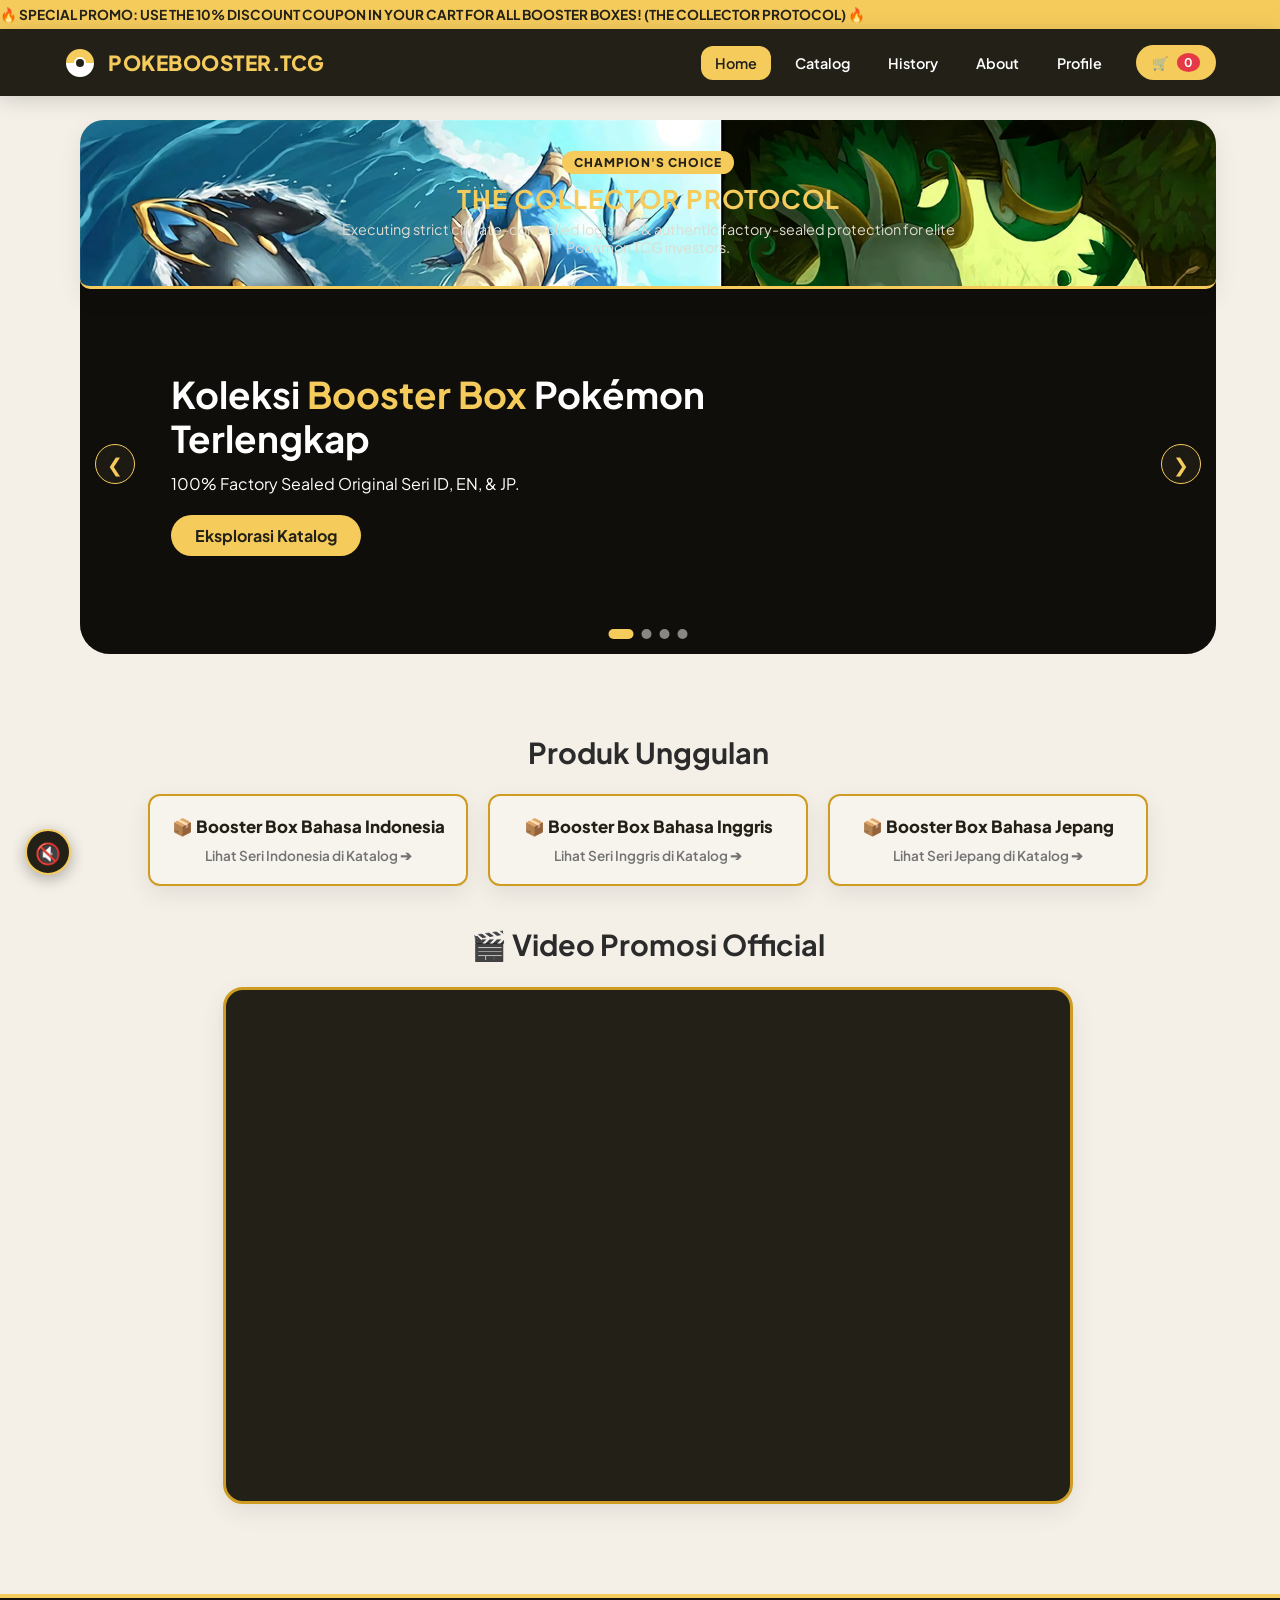
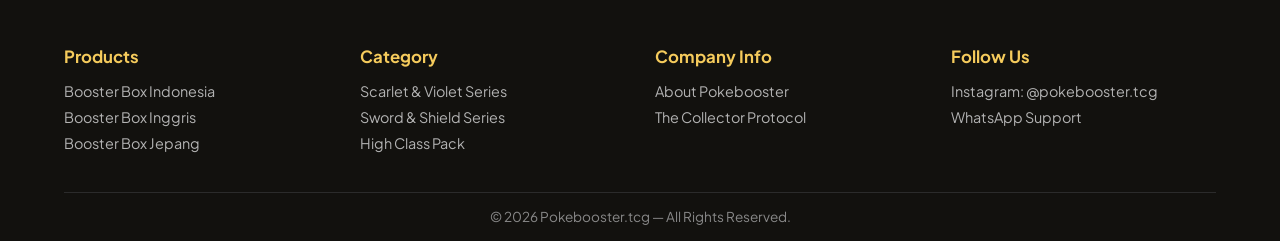
==== commit a5ece004: "Update index.html" ====
--- a/index.html
+++ b/index.html
@@ -7,21 +7,6 @@
   <link rel="stylesheet" href="style.css">
   <link href="https://fonts.googleapis.com/css2?family=Plus+Jakarta+Sans:wght@400;600;700;800&display=swap" rel="stylesheet">
   <style>
-    /* Perbaikan Ukuran Banner Protocol agar Proporsional dan Tidak Terlalu Kecil */
-    .protocol-banner-wrapper {
-      background-size: cover;
-      background-position: center;
-      padding: 3rem 2rem;
-      min-height: 220px;
-      display: flex;
-      flex-direction: column;
-      justify-content: center;
-      border-radius: 12px;
-      margin-bottom: 2rem;
-      position: relative;
-      overflow: hidden;
-    }
-
     /* Efek Item Jatuh Menggunakan POKEBALL.png */
     .falling-layer {
       position: fixed;
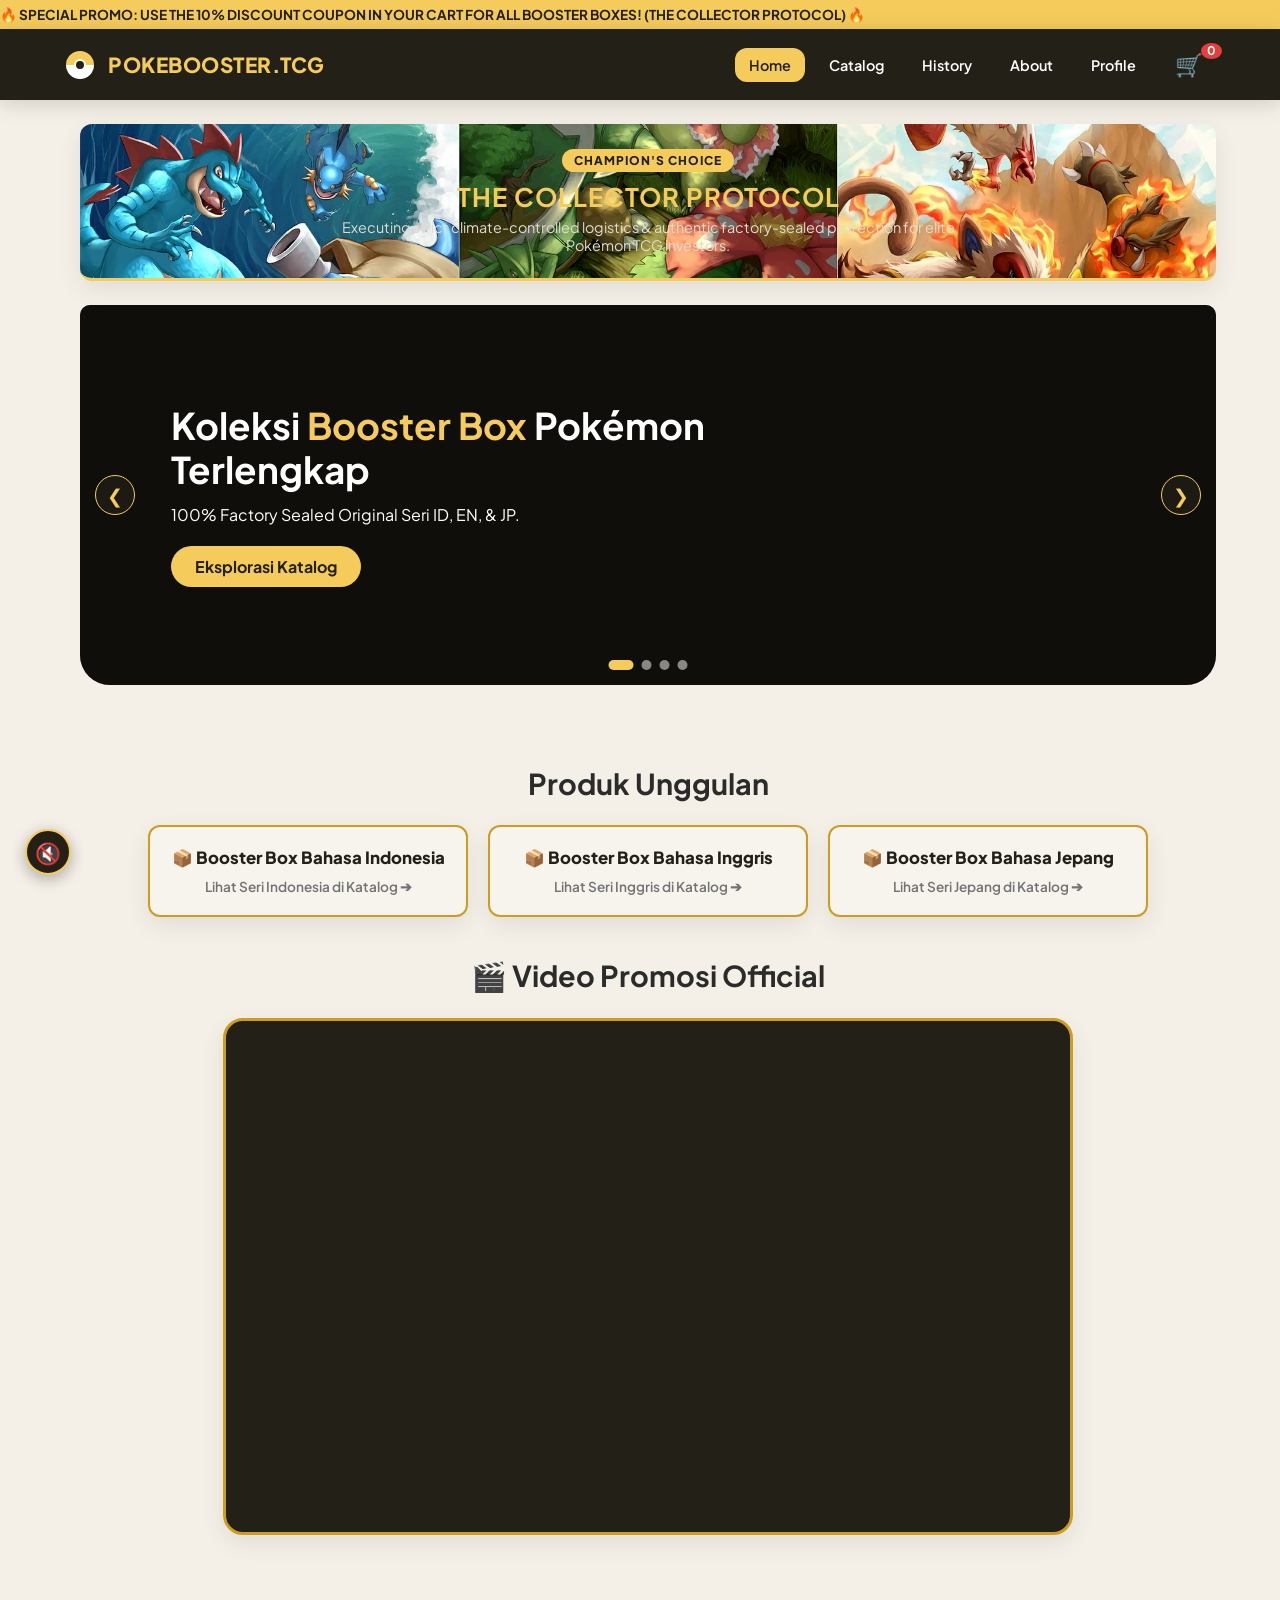
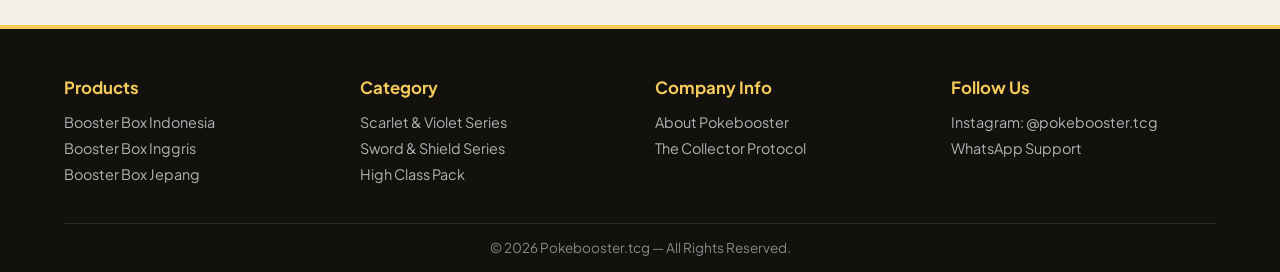
==== commit 0daf4732: "Update index.html" ====
--- a/index.html
+++ b/index.html
@@ -49,6 +49,41 @@
         transform: translateY(0) rotate(360deg);
       }
     }
+
+    /* Penyesuaian Ukuran Banner Menjadi Sedang & Konsisten */
+    .protocol-banner-wrapper {
+      padding: 1.5rem 2rem;
+      margin-bottom: 1.5rem;
+      background-size: cover;
+      background-position: center;
+      border-radius: 12px;
+    }
+
+    /* Menyamakan Tombol Keranjang agar Sama Persis dengan Halaman Catalog */
+    .cart-trigger {
+      background: none;
+      border: none;
+      cursor: pointer;
+      font-size: 1.4rem;
+      position: relative;
+      display: inline-flex;
+      align-items: center;
+      justify-content: center;
+      padding: 5px;
+    }
+
+    .cart-badge {
+      position: absolute;
+      top: -2px;
+      right: -6px;
+      background-color: #e53e3e;
+      color: white;
+      font-size: 0.75rem;
+      font-weight: 700;
+      padding: 2px 6px;
+      border-radius: 50%;
+      line-height: 1;
+    }
   </style>
 </head>
 <body>
@@ -84,8 +119,8 @@
         <li><a href="about.html">About</a></li>
         <li><a href="profil.html">Profile</a></li>
       </ul>
-      <button class="cart-trigger" onclick="toggleCartDrawer(true)">
-        🛒 <span class="cart-badge" id="cartBadge">0</span>
+      <button class="cart-trigger" onclick="toggleCartDrawer(true)" title="Shopping Cart">
+        🛒<span class="cart-badge" id="cartBadge">0</span>
       </button>
     </nav>
   </header>
@@ -94,7 +129,7 @@
   <button class="music-toggle-btn-floating" id="audioBtn" onclick="toggleAudio()" title="Toggle BGM Audio">🔊</button>
 
   <div class="container" style="padding-top: 1.5rem; position: relative; z-index: 1;">
-    <!-- Banner Protocol -->
+    <!-- Banner Protocol (Ukuran Sedang) -->
     <div class="protocol-banner-wrapper" style="background-image: url('./bg1 pokebosster.png');"> 
       <div class="protocol-badge">CHAMPION'S CHOICE</div>
       <h2>THE COLLECTOR PROTOCOL</h2>
